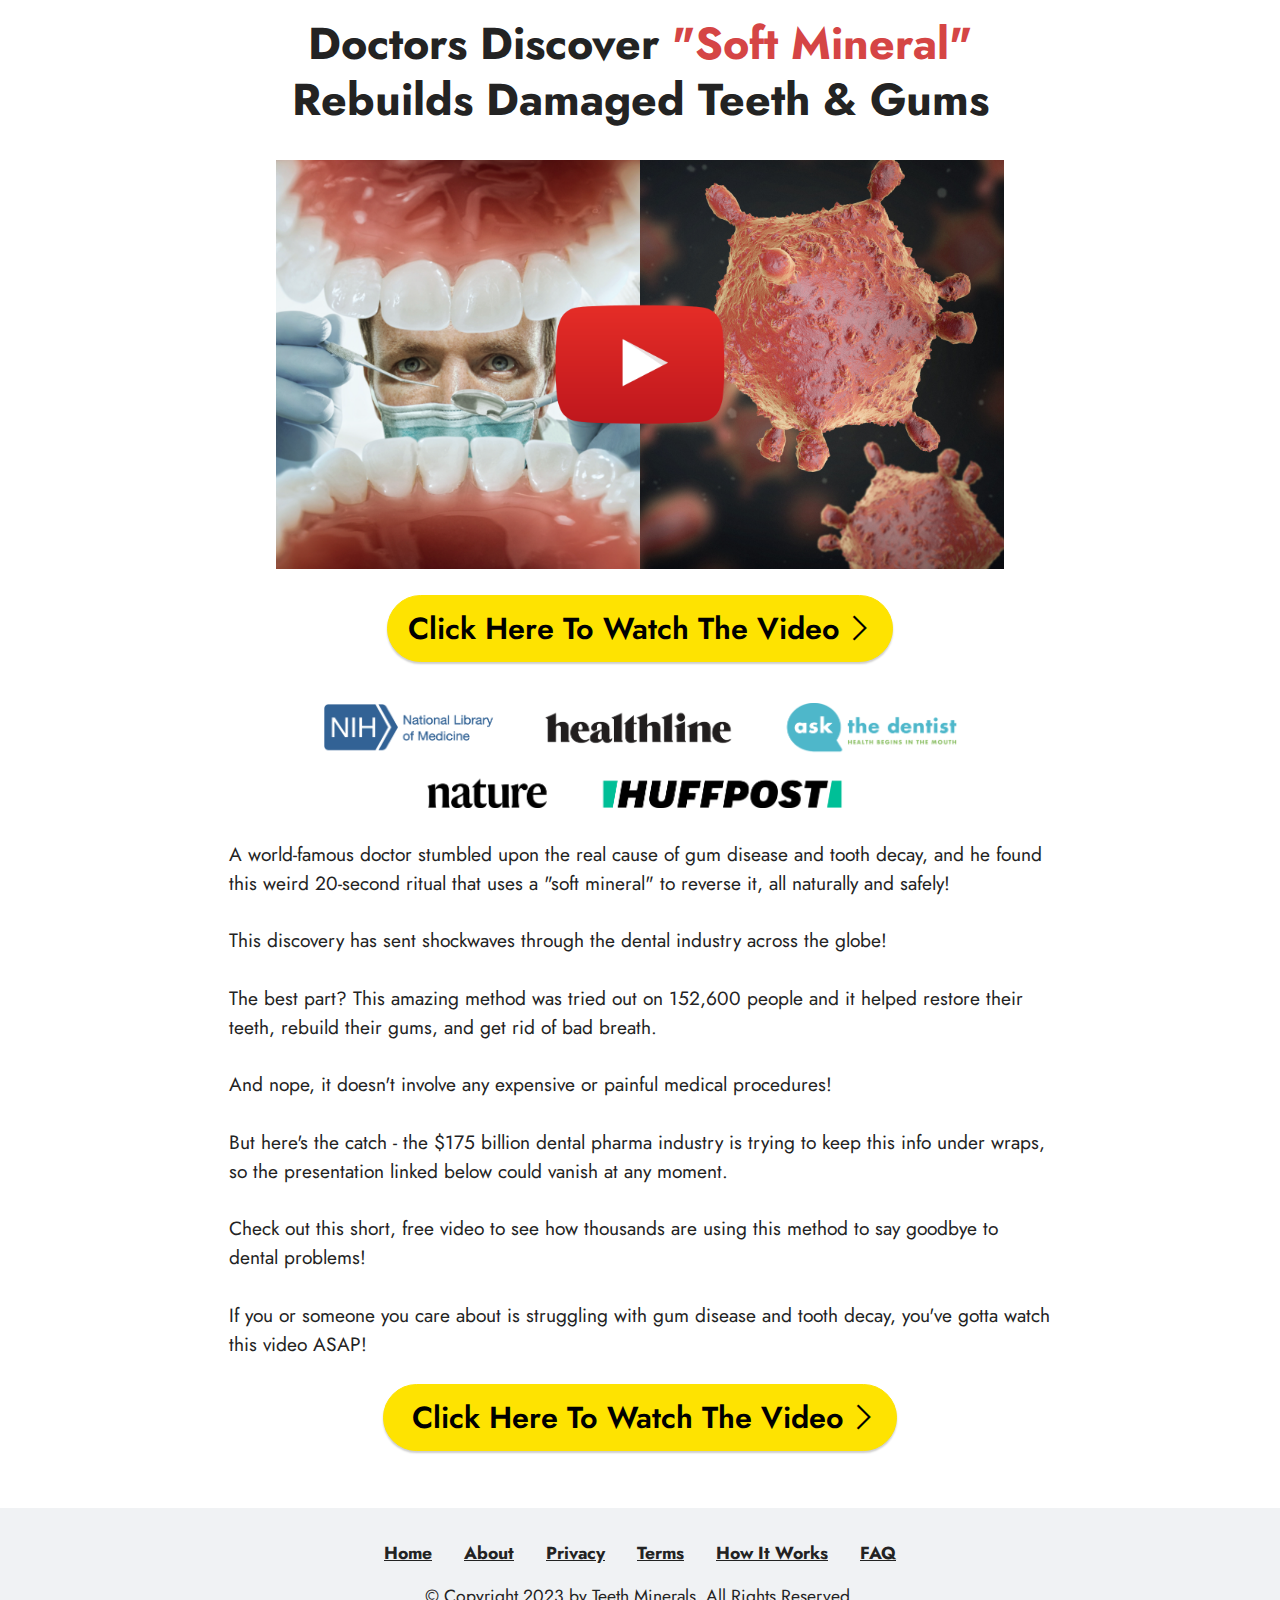
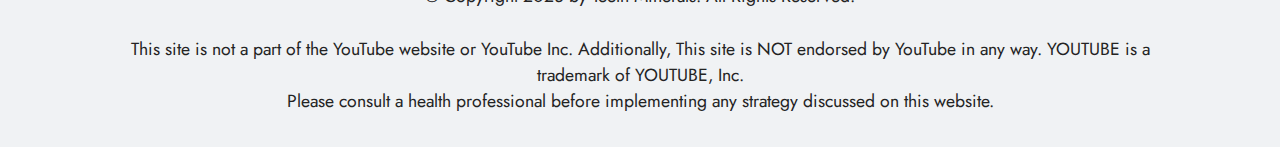
==== index.html @ e2b1a79a "Update index.html" ====
<!DOCTYPE html>
<html  >
<head>
  
  <meta charset="UTF-8">
  <meta http-equiv="X-UA-Compatible" content="IE=edge">
  
  <meta name="twitter:card" content="summary_large_image"/>
  <meta name="twitter:image:src" content="">
  <meta property="og:image" content="">
  <meta name="twitter:title" content="ProDentim">
  <meta name="viewport" content="width=device-width, initial-scale=1, minimum-scale=1">
  <link rel="shortcut icon" href="assets/images/favicon-main-128x128.png" type="image/x-icon">
  <meta name="description" content="">
  
  <title>ProDentim</title>
  <link rel="stylesheet" href="assets/web/assets/mobirise-icons2/mobirise2.css">
  <link rel="stylesheet" href="assets/bootstrap/css/bootstrap.min.css">
  <link rel="stylesheet" href="assets/bootstrap/css/bootstrap-grid.min.css">
  <link rel="stylesheet" href="assets/bootstrap/css/bootstrap-reboot.min.css">
  <link rel="stylesheet" href="assets/socicon/css/styles.css">
  <link rel="stylesheet" href="assets/theme/css/style.css">
  <link rel="preload" href="https://fonts.googleapis.com/css?family=Jost:100,200,300,400,500,600,700,800,900,100i,200i,300i,400i,500i,600i,700i,800i,900i&display=swap" as="style" onload="this.onload=null;this.rel='stylesheet'">
  <noscript><link rel="stylesheet" href="https://fonts.googleapis.com/css?family=Jost:100,200,300,400,500,600,700,800,900,100i,200i,300i,400i,500i,600i,700i,800i,900i&display=swap"></noscript>
  <link rel="preload" as="style" href="assets/mobirise/css/mbr-additional.css"><link rel="stylesheet" href="assets/mobirise/css/mbr-additional.css" type="text/css">
  
  
  
 <script>
    window.clickmagick_cmc = {
        uid: '179279',
        hid: '3443798622',
	log_action:'.cta’,
        cmc_project: 'Teeth Minerals',
    }
</script>
<script src='//cdn.clkmc.com/cmc.js'></script>
  
</head>
<body>
  
  <section data-bs-version="5.1" class="content4 cid-txjBhrD3TW" id="content4-0">
    

    
    
    <div class="container">
        <div class="row justify-content-center">
            <div class="title col-md-12 col-lg-10">
                <h3 class="mbr-section-title mbr-fonts-style align-center mb-4 display-2"><strong>Doctors Discover&nbsp;<font color="#d54545">"Soft Mineral" </font>
</strong><div><strong>Rebuilds Damaged Teeth &amp; Gums</strong></div></h3>
                
                
            </div>
        </div>
    </div>
</section>

<section data-bs-version="5.1" class="image3 cid-txjBkIcRII" id="image3-1">
    

    
    

    <div class="container">
        <div class="row justify-content-center">
            <div class="col-12 col-lg-8">
                <div class="image-wrapper">
                    <a href="https://hop.clickbank.net/?affiliate=spathads&vendor=prodentim&cbpage=tsl&tid=[cmc_vid]&affop=1"><img src="assets/images/Untitled design (4) (1).png" alt="Prodentim"></a>
                    
                </div>
            </div>
        </div>
    </div>
</section>

<section data-bs-version="5.1" class="content4 cid-tz2nyXum8c" id="content4-d">
    

    
    
    <div class="container">
        <div class="row justify-content-center">
            <div class="title col-md-12 col-lg-10">
                
                
                <div class="mbr-section-btn align-center"><a class="btn btn-primary display-5" href="https://hop.clickbank.net/?affiliate=spathads&vendor=prodentim&cbpage=tsl&tid=[cmc_vid]&affop=1"><span class="mobi-mbri mobi-mbri-arrow-next mbr-iconfont mbr-iconfont-btn" style="font-size: 25px;"></span>Click Here To Watch The Video</a></div>
            </div>
        </div>
    </div>
</section>

<section data-bs-version="5.1" class="image3 cid-tCCFGq7K6C" id="image3-o">
    

    
    

    <div class="container">
        <div class="row justify-content-center">
            <div class="col-12 col-lg-7">
                <div class="image-wrapper">
                    <img src="assets/images/refs-logos.png" alt="Badge">
                    
                </div>
            </div>
        </div>
    </div>
</section>

<section data-bs-version="5.1" class="content5 cid-txjBnInSiK" id="content5-2">
    
    <div class="container">
        <div class="row justify-content-center">
            <div class="col-md-12 col-lg-9">
                
                
                <p class="mbr-text mbr-fonts-style display-7">A world-famous doctor stumbled upon the real cause of gum disease and tooth decay, and he found this weird 20-second ritual that uses a "soft mineral" to reverse it, all naturally and safely!
<br>
<br>This discovery has sent shockwaves through the dental industry across the globe!
<br>
<br>The best part? This amazing method was tried out on 152,600 people and it helped restore their teeth, rebuild their gums, and get rid of bad breath.
<br>
<br>And nope, it doesn't involve any expensive or painful medical procedures!
<br>
<br>But here's the catch - the $175 billion dental pharma industry is trying to keep this info under wraps, so the presentation linked below could vanish at any moment.
<br>
<br>Check out this short, free video to see how thousands are using this method to say goodbye to dental problems!
<br>
<br>If you or someone you care about is struggling with gum disease and tooth decay, you've gotta watch this video ASAP!&nbsp;<br></p>
            </div>
        </div>
    </div>
</section>

<section data-bs-version="5.1" class="content4 cid-tz2oplo8YE" id="content4-e">
    

    
    
    <div class="container">
        <div class="row justify-content-center">
            <div class="title col-md-12 col-lg-10">
                
                
                <div class="mbr-section-btn align-center"><a class="btn btn-primary display-5" href="https://hop.clickbank.net/?affiliate=spathads&vendor=prodentim&cbpage=tsl&tid=[cmc_vid]&affop=1"><span class="mobi-mbri mobi-mbri-arrow-next mbr-iconfont mbr-iconfont-btn" style="font-size: 25px;"></span>&nbsp;Click Here To Watch The Video</a></div>
            </div>
        </div>
    </div>
</section>

<section data-bs-version="5.1" class="footer3 cid-txkeOt9WMD" once="footers" id="footer3-c">

    

    

    <div class="container">
        <div class="media-container-row align-center mbr-white">
            <div class="row row-links">
                <ul class="foot-menu">
                    
                    
                    
                    
                    
                <li class="foot-menu-item mbr-fonts-style display-4"><a href="index.html" class="text-black text-primary"><u><strong>Home</strong></u></a></li><li class="foot-menu-item mbr-fonts-style display-4"><a href="page4.html" class="text-black text-primary"><strong><u>About</u></strong></a></li><li class="foot-menu-item mbr-fonts-style display-4"><a href="privacy.html" class="text-black text-primary"><strong><u>Privacy</u></strong></a></li><li class="foot-menu-item mbr-fonts-style display-4"><a href="terms.html" class="text-black text-primary"><strong><u>Terms</u></strong></a></li><li class="foot-menu-item mbr-fonts-style display-4"><a href="page5.html" class="text-black text-primary"><strong><u>How It Works</u></strong></a></li><li class="foot-menu-item mbr-fonts-style display-4"><a href="page6.html" class="text-black text-primary"><strong><u>FAQ</u></strong></a></li></ul>
            </div>
            
            <div class="row row-copirayt">
                <p class="mbr-text mb-0 mbr-fonts-style mbr-white align-center display-4">
                    © Copyright 2023 by Teeth Minerals. All Rights Reserved.<br><br>This site is not a part of the YouTube website or YouTube Inc. Additionally, This site is NOT endorsed by YouTube in any way. YOUTUBE is a trademark of YOUTUBE, Inc.<br>Please consult a health professional before implementing any strategy discussed on this website.<br>
                </p>
            </div>
        </div>
    </div>
</section>


<script src="assets/bootstrap/js/bootstrap.bundle.min.js"></script>
  <script src="assets/smoothscroll/smooth-scroll.js"></script>
  <script src="assets/ytplayer/index.js"></script>
  <script src="assets/theme/js/script.js"></script>
  
  
  
</body>
</html>
---- assets/web/assets/mobirise-icons2/mobirise2.css ----
@font-face {
  font-family: 'Moririse2';
  font-display: swap;
  src:  url('mobirise2.eot?f2bix4');
  src:  url('mobirise2.eot?f2bix4#iefix') format('embedded-opentype'),
    url('mobirise2.ttf?f2bix4') format('truetype'),
    url('mobirise2.woff?f2bix4') format('woff'),
    url('mobirise2.svg?f2bix4#mobirise2') format('svg');
  font-weight: normal;
  font-style: normal;
}

[class^="mobi-"], [class*=" mobi-"] {
  /* use !important to prevent issues with browser extensions that change fonts */
  font-family: 'Moririse2' !important;
  speak: none;
  font-style: normal;
  font-weight: normal;
  font-variant: normal;
  text-transform: none;
  line-height: 1;

  /* Better Font Rendering =========== */
  -webkit-font-smoothing: antialiased;
  -moz-osx-font-smoothing: grayscale;
}

.mobi-mbri-add-submenu:before {
  content: "\e900";
}
.mobi-mbri-alert:before {
  content: "\e901";
}
.mobi-mbri-align-center:before {
  content: "\e902";
}
.mobi-mbri-align-justify:before {
  content: "\e903";
}
.mobi-mbri-align-left:before {
  content: "\e904";
}
.mobi-mbri-align-right:before {
  content: "\e905";
}
.mobi-mbri-android:before {
  content: "\e906";
}
.mobi-mbri-apple:before {
  content: "\e907";
}
.mobi-mbri-arrow-down:before {
  content: "\e908";
}
.mobi-mbri-arrow-next:before {
  content: "\e909";
}
.mobi-mbri-arrow-prev:before {
  content: "\e90a";
}
.mobi-mbri-arrow-up:before {
  content: "\e90b";
}
.mobi-mbri-bold:before {
  content: "\e90c";
}
.mobi-mbri-bookmark:before {
  content: "\e90d";
}
.mobi-mbri-bootstrap:before {
  content: "\e90e";
}
.mobi-mbri-briefcase:before {
  content: "\e90f";
}
.mobi-mbri-browse:before {
  content: "\e910";
}
.mobi-mbri-bulleted-list:before {
  content: "\e911";
}
.mobi-mbri-calendar:before {
  content: "\e912";
}
.mobi-mbri-camera:before {
  content: "\e913";
}
.mobi-mbri-cart-add:before {
  content: "\e914";
}
.mobi-mbri-cart-full:before {
  content: "\e915";
}
.mobi-mbri-cash:before {
  content: "\e916";
}
.mobi-mbri-change-style:before {
  content: "\e917";
}
.mobi-mbri-chat:before {
  content: "\e918";
}
.mobi-mbri-clock:before {
  content: "\e919";
}
.mobi-mbri-close:before {
  content: "\e91a";
}
.mobi-mbri-cloud:before {
  content: "\e91b";
}
.mobi-mbri-code:before {
  content: "\e91c";
}
.mobi-mbri-contact-form:before {
  content: "\e91d";
}
.mobi-mbri-credit-card:before {
  content: "\e91e";
}
.mobi-mbri-cursor-click:before {
  content: "\e91f";
}
.mobi-mbri-cust-feedback:before {
  content: "\e920";
}
.mobi-mbri-database:before {
  content: "\e921";
}
.mobi-mbri-delivery:before {
  content: "\e922";
}
.mobi-mbri-desktop:before {
  content: "\e923";
}
.mobi-mbri-devices:before {
  content: "\e924";
}
.mobi-mbri-down:before {
  content: "\e925";
}
.mobi-mbri-download-2:before {
  content: "\e926";
}
.mobi-mbri-download:before {
  content: "\e927";
}
.mobi-mbri-drag-n-drop-2:before {
  content: "\e928";
}
.mobi-mbri-drag-n-drop:before {
  content: "\e929";
}
.mobi-mbri-edit-2:before {
  content: "\e92a";
}
.mobi-mbri-edit:before {
  content: "\e92b";
}
.mobi-mbri-error:before {
  content: "\e92c";
}
.mobi-mbri-extension:before {
  content: "\e92d";
}
.mobi-mbri-features:before {
  content: "\e92e";
}
.mobi-mbri-file:before {
  content: "\e92f";
}
.mobi-mbri-flag:before {
  content: "\e930";
}
.mobi-mbri-folder:before {
  content: "\e931";
}
.mobi-mbri-gift:before {
  content: "\e932";
}
.mobi-mbri-github:before {
  content: "\e933";
}
.mobi-mbri-globe-2:before {
  content: "\e934";
}
.mobi-mbri-globe:before {
  content: "\e935";
}
.mobi-mbri-growing-chart:before {
  content: "\e936";
}
.mobi-mbri-hearth:before {
  content: "\e937";
}
.mobi-mbri-help:before {
  content: "\e938";
}
.mobi-mbri-home:before {
  content: "\e939";
}
.mobi-mbri-hot-cup:before {
  content: "\e93a";
}
.mobi-mbri-idea:before {
  content: "\e93b";
}
.mobi-mbri-image-gallery:before {
  content: "\e93c";
}
.mobi-mbri-image-slider:before {
  content: "\e93d";
}
.mobi-mbri-info:before {
  content: "\e93e";
}
.mobi-mbri-italic:before {
  content: "\e93f";
}
.mobi-mbri-key:before {
  content: "\e940";
}
.mobi-mbri-laptop:before {
  content: "\e941";
}
.mobi-mbri-layers:before {
  content: "\e942";
}
.mobi-mbri-left-right:before {
  content: "\e943";
}
.mobi-mbri-left:before {
  content: "\e944";
}
.mobi-mbri-letter:before {
  content: "\e945";
}
.mobi-mbri-like:before {
  content: "\e946";
}
.mobi-mbri-link:before {
  content: "\e947";
}
.mobi-mbri-lock:before {
  content: "\e948";
}
.mobi-mbri-login:before {
  content: "\e949";
}
.mobi-mbri-logout:before {
  content: "\e94a";
}
.mobi-mbri-magic-stick:before {
  content: "\e94b";
}
.mobi-mbri-map-pin:before {
  content: "\e94c";
}
.mobi-mbri-menu:before {
  content: "\e94d";
}
.mobi-mbri-mobile-2:before {
  content: "\e94e";
}
.mobi-mbri-mobile-horizontal:before {
  content: "\e94f";
}
.mobi-mbri-mobile:before {
  content: "\e950";
}
.mobi-mbri-mobirise:before {
  content: "\e951";
}
.mobi-mbri-more-horizontal:before {
  content: "\e952";
}
.mobi-mbri-more-vertical:before {
  content: "\e953";
}
.mobi-mbri-music:before {
  content: "\e954";
}
.mobi-mbri-new-file:before {
  content: "\e955";
}
.mobi-mbri-numbered-list:before {
  content: "\e956";
}
.mobi-mbri-opened-folder:before {
  content: "\e957";
}
.mobi-mbri-pages:before {
  content: "\e958";
}
.mobi-mbri-paper-plane:before {
  content: "\e959";
}
.mobi-mbri-paperclip:before {
  content: "\e95a";
}
.mobi-mbri-phone:before {
  content: "\e95b";
}
.mobi-mbri-photo:before {
  content: "\e95c";
}
.mobi-mbri-photos:before {
  content: "\e95d";
}
.mobi-mbri-pin:before {
  content: "\e95e";
}
.mobi-mbri-play:before {
  content: "\e95f";
}
.mobi-mbri-plus:before {
  content: "\e960";
}
.mobi-mbri-preview:before {
  content: "\e961";
}
.mobi-mbri-print:before {
  content: "\e962";
}
.mobi-mbri-protect:before {
  content: "\e963";
}
.mobi-mbri-question:before {
  content: "\e964";
}
.mobi-mbri-quote-left:before {
  content: "\e965";
}
.mobi-mbri-quote-right:before {
  content: "\e966";
}
.mobi-mbri-redo:before {
  content: "\e967";
}
.mobi-mbri-refresh:before {
  content: "\e968";
}
.mobi-mbri-responsive-2:before {
  content: "\e969";
}
.mobi-mbri-responsive:before {
  content: "\e96a";
}
.mobi-mbri-right:before {
  content: "\e96b";
}
.mobi-mbri-rocket:before {
  content: "\e96c";
}
.mobi-mbri-sad-face:before {
  content: "\e96d";
}
.mobi-mbri-sale:before {
  content: "\e96e";
}
.mobi-mbri-save:before {
  content: "\e96f";
}
.mobi-mbri-search:before {
  content: "\e970";
}
.mobi-mbri-setting-2:before {
  content: "\e971";
}
.mobi-mbri-setting-3:before {
  content: "\e972";
}
.mobi-mbri-setting:before {
  content: "\e973";
}
.mobi-mbri-share:before {
  content: "\e974";
}
.mobi-mbri-shopping-bag:before {
  content: "\e975";
}
.mobi-mbri-shopping-basket:before {
  content: "\e976";
}
.mobi-mbri-shopping-cart:before {
  content: "\e977";
}
.mobi-mbri-sites:before {
  content: "\e978";
}
.mobi-mbri-smile-face:before {
  content: "\e979";
}
.mobi-mbri-speed:before {
  content: "\e97a";
}
.mobi-mbri-star:before {
  content: "\e97b";
}
.mobi-mbri-success:before {
  content: "\e97c";
}
.mobi-mbri-sun:before {
  content: "\e97d";
}
.mobi-mbri-sun2:before {
  content: "\e97e";
}
.mobi-mbri-tablet-vertical:before {
  content: "\e97f";
}
.mobi-mbri-tablet:before {
  content: "\e980";
}
.mobi-mbri-target:before {
  content: "\e981";
}
.mobi-mbri-timer:before {
  content: "\e982";
}
.mobi-mbri-to-ftp:before {
  content: "\e983";
}
.mobi-mbri-to-local-drive:before {
  content: "\e984";
}
.mobi-mbri-touch-swipe:before {
  content: "\e985";
}
.mobi-mbri-touch:before {
  content: "\e986";
}
.mobi-mbri-trash:before {
  content: "\e987";
}
.mobi-mbri-underline:before {
  content: "\e988";
}
.mobi-mbri-undo:before {
  content: "\e989";
}
.mobi-mbri-unlink:before {
  content: "\e98a";
}
.mobi-mbri-unlock:before {
  content: "\e98b";
}
.mobi-mbri-up-down:before {
  content: "\e98c";
}
.mobi-mbri-up:before {
  content: "\e98d";
}
.mobi-mbri-update:before {
  content: "\e98e";
}
.mobi-mbri-upload-2:before {
  content: "\e98f";
}
.mobi-mbri-upload:before {
  content: "\e990";
}
.mobi-mbri-user-2:before {
  content: "\e991";
}
.mobi-mbri-user:before {
  content: "\e992";
}
.mobi-mbri-users:before {
  content: "\e993";
}
.mobi-mbri-video-play:before {
  content: "\e994";
}
.mobi-mbri-video:before {
  content: "\e995";
}
.mobi-mbri-watch:before {
  content: "\e996";
}
.mobi-mbri-website-theme-2:before {
  content: "\e997";
}
.mobi-mbri-website-theme:before {
  content: "\e998";
}
.mobi-mbri-wifi:before {
  content: "\e999";
}
.mobi-mbri-windows:before {
  content: "\e99a";
}
.mobi-mbri-zoom-in:before {
  content: "\e99b";
}
.mobi-mbri-zoom-out:before {
  content: "\e99c";
}
---- assets/socicon/css/styles.css ----
@charset "UTF-8";

@font-face {
  font-family: 'Socicon';
  src:  url('../fonts/socicon.eot');
  src:  url('../fonts/socicon.eot?#iefix') format('embedded-opentype'),
    url('../fonts/socicon.woff2') format('woff2'),
    url('../fonts/socicon.ttf') format('truetype'),
    url('../fonts/socicon.woff') format('woff'),
    url('../fonts/socicon.svg#socicon') format('svg');
  font-weight: normal;
  font-style: normal;
  font-display: swap;
}

[data-icon]:before {
  font-family: "socicon" !important;
  content: attr(data-icon);
  font-style: normal !important;
  font-weight: normal !important;
  font-variant: normal !important;
  text-transform: none !important;
  speak: none;
  line-height: 1;
  -webkit-font-smoothing: antialiased;
  -moz-osx-font-smoothing: grayscale;
}

[class^="socicon-"], [class*=" socicon-"] {
  /* use !important to prevent issues with browser extensions that change fonts */
  font-family: 'Socicon' !important;
  speak: none;
  font-style: normal;
  font-weight: normal;
  font-variant: normal;
  text-transform: none;
  line-height: 1;

  /* Better Font Rendering =========== */
  -webkit-font-smoothing: antialiased;
  -moz-osx-font-smoothing: grayscale;
}

.socicon-eitaa:before {
  content: "\e97c";
}
.socicon-soroush:before {
  content: "\e97d";
}
.socicon-bale:before {
  content: "\e97e";
}
.socicon-zazzle:before {
  content: "\e97b";
}
.socicon-society6:before {
  content: "\e97a";
}
.socicon-redbubble:before {
  content: "\e979";
}
.socicon-avvo:before {
  content: "\e978";
}
.socicon-stitcher:before {
  content: "\e977";
}
.socicon-googlehangouts:before {
  content: "\e974";
}
.socicon-dlive:before {
  content: "\e975";
}
.socicon-vsco:before {
  content: "\e976";
}
.socicon-flipboard:before {
  content: "\e973";
}
.socicon-ubuntu:before {
  content: "\e958";
}
.socicon-artstation:before {
  content: "\e959";
}
.socicon-invision:before {
  content: "\e95a";
}
.socicon-torial:before {
  content: "\e95b";
}
.socicon-collectorz:before {
  content: "\e95c";
}
.socicon-seenthis:before {
  content: "\e95d";
}
.socicon-googleplaymusic:before {
  content: "\e95e";
}
.socicon-debian:before {
  content: "\e95f";
}
.socicon-filmfreeway:before {
  content: "\e960";
}
.socicon-gnome:before {
  content: "\e961";
}
.socicon-itchio:before {
  content: "\e962";
}
.socicon-jamendo:before {
  content: "\e963";
}
.socicon-mix:before {
  content: "\e964";
}
.socicon-sharepoint:before {
  content: "\e965";
}
.socicon-tinder:before {
  content: "\e966";
}
.socicon-windguru:before {
  content: "\e967";
}
.socicon-cdbaby:before {
  content: "\e968";
}
.socicon-elementaryos:before {
  content: "\e969";
}
.socicon-stage32:before {
  content: "\e96a";
}
.socicon-tiktok:before {
  content: "\e96b";
}
.socicon-gitter:before {
  content: "\e96c";
}
.socicon-letterboxd:before {
  content: "\e96d";
}
.socicon-threema:before {
  content: "\e96e";
}
.socicon-splice:before {
  content: "\e96f";
}
.socicon-metapop:before {
  content: "\e970";
}
.socicon-naver:before {
  content: "\e971";
}
.socicon-remote:before {
  content: "\e972";
}
.socicon-internet:before {
  content: "\e957";
}
.socicon-moddb:before {
  content: "\e94b";
}
.socicon-indiedb:before {
  content: "\e94c";
}
.socicon-traxsource:before {
  content: "\e94d";
}
.socicon-gamefor:before {
  content: "\e94e";
}
.socicon-pixiv:before {
  content: "\e94f";
}
.socicon-myanimelist:before {
  content: "\e950";
}
.socicon-blackberry:before {
  content: "\e951";
}
.socicon-wickr:before {
  content: "\e952";
}
.socicon-spip:before {
  content: "\e953";
}
.socicon-napster:before {
  content: "\e954";
}
.socicon-beatport:before {
  content: "\e955";
}
.socicon-hackerone:before {
  content: "\e956";
}
.socicon-hackernews:before {
  content: "\e946";
}
.socicon-smashwords:before {
  content: "\e947";
}
.socicon-kobo:before {
  content: "\e948";
}
.socicon-bookbub:before {
  content: "\e949";
}
.socicon-mailru:before {
  content: "\e94a";
}
.socicon-gitlab:before {
  content: "\e945";
}
.socicon-instructables:before {
  content: "\e944";
}
.socicon-portfolio:before {
  content: "\e943";
}
.socicon-codered:before {
  content: "\e940";
}
.socicon-origin:before {
  content: "\e941";
}
.socicon-nextdoor:before {
  content: "\e942";
}
.socicon-udemy:before {
  content: "\e93f";
}
.socicon-livemaster:before {
  content: "\e93e";
}
.socicon-crunchbase:before {
  content: "\e93b";
}
.socicon-homefy:before {
  content: "\e93c";
}
.socicon-calendly:before {
  content: "\e93d";
}
.socicon-realtor:before {
  content: "\e90f";
}
.socicon-tidal:before {
  content: "\e910";
}
.socicon-qobuz:before {
  content: "\e911";
}
.socicon-natgeo:before {
  content: "\e912";
}
.socicon-mastodon:before {
  content: "\e913";
}
.socicon-unsplash:before {
  content: "\e914";
}
.socicon-homeadvisor:before {
  content: "\e915";
}
.socicon-angieslist:before {
  content: "\e916";
}
.socicon-codepen:before {
  content: "\e917";
}
.socicon-slack:before {
  content: "\e918";
}
.socicon-openaigym:before {
  content: "\e919";
}
.socicon-logmein:before {
  content: "\e91a";
}
.socicon-fiverr:before {
  content: "\e91b";
}
.socicon-gotomeeting:before {
  content: "\e91c";
}
.socicon-aliexpress:before {
  content: "\e91d";
}
.socicon-guru:before {
  content: "\e91e";
}
.socicon-appstore:before {
  content: "\e91f";
}
.socicon-homes:before {
  content: "\e920";
}
.socicon-zoom:before {
  content: "\e921";
}
.socicon-alibaba:before {
  content: "\e922";
}
.socicon-craigslist:before {
  content: "\e923";
}
.socicon-wix:before {
  content: "\e924";
}
.socicon-redfin:before {
  content: "\e925";
}
.socicon-googlecalendar:before {
  content: "\e926";
}
.socicon-shopify:before {
  content: "\e927";
}
.socicon-freelancer:before {
  content: "\e928";
}
.socicon-seedrs:before {
  content: "\e929";
}
.socicon-bing:before {
  content: "\e92a";
}
.socicon-doodle:before {
  content: "\e92b";
}
.socicon-bonanza:before {
  content: "\e92c";
}
.socicon-squarespace:before {
  content: "\e92d";
}
.socicon-toptal:before {
  content: "\e92e";
}
.socicon-gust:before {
  content: "\e92f";
}
.socicon-ask:before {
  content: "\e930";
}
.socicon-trulia:before {
  content: "\e931";
}
.socicon-loomly:before {
  content: "\e932";
}
.socicon-ghost:before {
  content: "\e933";
}
.socicon-upwork:before {
  content: "\e934";
}
.socicon-fundable:before {
  content: "\e935";
}
.socicon-booking:before {
  content: "\e936";
}
.socicon-googlemaps:before {
  content: "\e937";
}
.socicon-zillow:before {
  content: "\e938";
}
.socicon-niconico:before {
  content: "\e939";
}
.socicon-toneden:before {
  content: "\e93a";
}
.socicon-augment:before {
  content: "\e908";
}
.socicon-bitbucket:before {
  content: "\e909";
}
.socicon-fyuse:before {
  content: "\e90a";
}
.socicon-yt-gaming:before {
  content: "\e90b";
}
.socicon-sketchfab:before {
  content: "\e90c";
}
.socicon-mobcrush:before {
  content: "\e90d";
}
.socicon-microsoft:before {
  content: "\e90e";
}
.socicon-pandora:before {
  content: "\e907";
}
.socicon-messenger:before {
  content: "\e906";
}
.socicon-gamewisp:before {
  content: "\e905";
}
.socicon-bloglovin:before {
  content: "\e904";
}
.socicon-tunein:before {
  content: "\e903";
}
.socicon-gamejolt:before {
  content: "\e901";
}
.socicon-trello:before {
  content: "\e902";
}
.socicon-spreadshirt:before {
  content: "\e900";
}
.socicon-500px:before {
  content: "\e000";
}
.socicon-8tracks:before {
  content: "\e001";
}
.socicon-airbnb:before {
  content: "\e002";
}
.socicon-alliance:before {
  content: "\e003";
}
.socicon-amazon:before {
  content: "\e004";
}
.socicon-amplement:before {
  content: "\e005";
}
.socicon-android:before {
  content: "\e006";
}
.socicon-angellist:before {
  content: "\e007";
}
.socicon-apple:before {
  content: "\e008";
}
.socicon-appnet:before {
  content: "\e009";
}
.socicon-baidu:before {
  content: "\e00a";
}
.socicon-bandcamp:before {
  content: "\e00b";
}
.socicon-battlenet:before {
  content: "\e00c";
}
.socicon-mixer:before {
  content: "\e00d";
}
.socicon-bebee:before {
  content: "\e00e";
}
.socicon-bebo:before {
  content: "\e00f";
}
.socicon-behance:before {
  content: "\e010";
}
.socicon-blizzard:before {
  content: "\e011";
}
.socicon-blogger:before {
  content: "\e012";
}
.socicon-buffer:before {
  content: "\e013";
}
.socicon-chrome:before {
  content: "\e014";
}
.socicon-coderwall:before {
  content: "\e015";
}
.socicon-curse:before {
  content: "\e016";
}
.socicon-dailymotion:before {
  content: "\e017";
}
.socicon-deezer:before {
  content: "\e018";
}
.socicon-delicious:before {
  content: "\e019";
}
.socicon-deviantart:before {
  content: "\e01a";
}
.socicon-diablo:before {
  content: "\e01b";
}
.socicon-digg:before {
  content: "\e01c";
}
.socicon-discord:before {
  content: "\e01d";
}
.socicon-disqus:before {
  content: "\e01e";
}
.socicon-douban:before {
  content: "\e01f";
}
.socicon-draugiem:before {
  content: "\e020";
}
.socicon-dribbble:before {
  content: "\e021";
}
.socicon-drupal:before {
  content: "\e022";
}
.socicon-ebay:before {
  content: "\e023";
}
.socicon-ello:before {
  content: "\e024";
}
.socicon-endomodo:before {
  content: "\e025";
}
.socicon-envato:before {
  content: "\e026";
}
.socicon-etsy:before {
  content: "\e027";
}
.socicon-facebook:before {
  content: "\e028";
}
.socicon-feedburner:before {
  content: "\e029";
}
.socicon-filmweb:before {
  content: "\e02a";
}
.socicon-firefox:before {
  content: "\e02b";
}
.socicon-flattr:before {
  content: "\e02c";
}
.socicon-flickr:before {
  content: "\e02d";
}
.socicon-formulr:before {
  content: "\e02e";
}
.socicon-forrst:before {
  content: "\e02f";
}
.socicon-foursquare:before {
  content: "\e030";
}
.socicon-friendfeed:before {
  content: "\e031";
}
.socicon-github:before {
  content: "\e032";
}
.socicon-goodreads:before {
  content: "\e033";
}
.socicon-google:before {
  content: "\e034";
}
.socicon-googlescholar:before {
  content: "\e035";
}
.socicon-googlegroups:before {
  content: "\e036";
}
.socicon-googlephotos:before {
  content: "\e037";
}
.socicon-googleplus:before {
  content: "\e038";
}
.socicon-grooveshark:before {
  content: "\e039";
}
.socicon-hackerrank:before {
  content: "\e03a";
}
.socicon-hearthstone:before {
  content: "\e03b";
}
.socicon-hellocoton:before {
  content: "\e03c";
}
.socicon-heroes:before {
  content: "\e03d";
}
.socicon-smashcast:before {
  content: "\e03e";
}
.socicon-horde:before {
  content: "\e03f";
}
.socicon-houzz:before {
  content: "\e040";
}
.socicon-icq:before {
  content: "\e041";
}
.socicon-identica:before {
  content: "\e042";
}
.socicon-imdb:before {
  content: "\e043";
}
.socicon-instagram:before {
  content: "\e044";
}
.socicon-issuu:before {
  content: "\e045";
}
.socicon-istock:before {
  content: "\e046";
}
.socicon-itunes:before {
  content: "\e047";
}
.socicon-keybase:before {
  content: "\e048";
}
.socicon-lanyrd:before {
  content: "\e049";
}
.socicon-lastfm:before {
  content: "\e04a";
}
.socicon-line:before {
  content: "\e04b";
}
.socicon-linkedin:before {
  content: "\e04c";
}
.socicon-livejournal:before {
  content: "\e04d";
}
.socicon-lyft:before {
  content: "\e04e";
}
.socicon-macos:before {
  content: "\e04f";
}
.socicon-mail:before {
  content: "\e050";
}
.socicon-medium:before {
  content: "\e051";
}
.socicon-meetup:before {
  content: "\e052";
}
.socicon-mixcloud:before {
  content: "\e053";
}
.socicon-modelmayhem:before {
  content: "\e054";
}
.socicon-mumble:before {
  content: "\e055";
}
.socicon-myspace:before {
  content: "\e056";
}
.socicon-newsvine:before {
  content: "\e057";
}
.socicon-nintendo:before {
  content: "\e058";
}
.socicon-npm:before {
  content: "\e059";
}
.socicon-odnoklassniki:before {
  content: "\e05a";
}
.socicon-openid:before {
  content: "\e05b";
}
.socicon-opera:before {
  content: "\e05c";
}
.socicon-outlook:before {
  content: "\e05d";
}
.socicon-overwatch:before {
  content: "\e05e";
}
.socicon-patreon:before {
  content: "\e05f";
}
.socicon-paypal:before {
  content: "\e060";
}
.socicon-periscope:before {
  content: "\e061";
}
.socicon-persona:before {
  content: "\e062";
}
.socicon-pinterest:before {
  content: "\e063";
}
.socicon-play:before {
  content: "\e064";
}
.socicon-player:before {
  content: "\e065";
}
.socicon-playstation:before {
  content: "\e066";
}
.socicon-pocket:before {
  content: "\e067";
}
.socicon-qq:before {
  content: "\e068";
}
.socicon-quora:before {
  content: "\e069";
}
.socicon-raidcall:before {
  content: "\e06a";
}
.socicon-ravelry:before {
  content: "\e06b";
}
.socicon-reddit:before {
  content: "\e06c";
}
.socicon-renren:before {
  content: "\e06d";
}
.socicon-researchgate:before {
  content: "\e06e";
}
.socicon-residentadvisor:before {
  content: "\e06f";
}
.socicon-reverbnation:before {
  content: "\e070";
}
.socicon-rss:before {
  content: "\e071";
}
.socicon-sharethis:before {
  content: "\e072";
}
.socicon-skype:before {
  content: "\e073";
}
.socicon-slideshare:before {
  content: "\e074";
}
.socicon-smugmug:before {
  content: "\e075";
}
.socicon-snapchat:before {
  content: "\e076";
}
.socicon-songkick:before {
  content: "\e077";
}
.socicon-soundcloud:before {
  content: "\e078";
}
.socicon-spotify:before {
  content: "\e079";
}
.socicon-stackexchange:before {
  content: "\e07a";
}
.socicon-stackoverflow:before {
  content: "\e07b";
}
.socicon-starcraft:before {
  content: "\e07c";
}
.socicon-stayfriends:before {
  content: "\e07d";
}
.socicon-steam:before {
  content: "\e07e";
}
.socicon-storehouse:before {
  content: "\e07f";
}
.socicon-strava:before {
  content: "\e080";
}
.socicon-streamjar:before {
  content: "\e081";
}
.socicon-stumbleupon:before {
  content: "\e082";
}
.socicon-swarm:before {
  content: "\e083";
}
.socicon-teamspeak:before {
  content: "\e084";
}
.socicon-teamviewer:before {
  content: "\e085";
}
.socicon-technorati:before {
  content: "\e086";
}
.socicon-telegram:before {
  content: "\e087";
}
.socicon-tripadvisor:before {
  content: "\e088";
}
.socicon-tripit:before {
  content: "\e089";
}
.socicon-triplej:before {
  content: "\e08a";
}
.socicon-tumblr:before {
  content: "\e08b";
}
.socicon-twitch:before {
  content: "\e08c";
}
.socicon-twitter:before {
  content: "\e08d";
}
.socicon-uber:before {
  content: "\e08e";
}
.socicon-ventrilo:before {
  content: "\e08f";
}
.socicon-viadeo:before {
  content: "\e090";
}
.socicon-viber:before {
  content: "\e091";
}
.socicon-viewbug:before {
  content: "\e092";
}
.socicon-vimeo:before {
  content: "\e093";
}
.socicon-vine:before {
  content: "\e094";
}
.socicon-vkontakte:before {
  content: "\e095";
}
.socicon-warcraft:before {
  content: "\e096";
}
.socicon-wechat:before {
  content: "\e097";
}
.socicon-weibo:before {
  content: "\e098";
}
.socicon-whatsapp:before {
  content: "\e099";
}
.socicon-wikipedia:before {
  content: "\e09a";
}
.socicon-windows:before {
  content: "\e09b";
}
.socicon-wordpress:before {
  content: "\e09c";
}
.socicon-wykop:before {
  content: "\e09d";
}
.socicon-xbox:before {
  content: "\e09e";
}
.socicon-xing:before {
  content: "\e09f";
}
.socicon-yahoo:before {
  content: "\e0a0";
}
.socicon-yammer:before {
  content: "\e0a1";
}
.socicon-yandex:before {
  content: "\e0a2";
}
.socicon-yelp:before {
  content: "\e0a3";
}
.socicon-younow:before {
  content: "\e0a4";
}
.socicon-youtube:before {
  content: "\e0a5";
}
.socicon-zapier:before {
  content: "\e0a6";
}
.socicon-zerply:before {
  content: "\e0a7";
}
.socicon-zomato:before {
  content: "\e0a8";
}
.socicon-zynga:before {
  content: "\e0a9";
}
---- assets/theme/css/style.css ----
@charset "UTF-8";
section {
  background-color: #ffffff;
}

body {
  font-style: normal;
  line-height: 1.5;
  font-weight: 400;
  color: #232323;
  position: relative;
}

button {
  background-color: transparent;
  border-color: transparent;
}

section,
.container,
.container-fluid {
  position: relative;
  word-wrap: break-word;
}

a.mbr-iconfont:hover {
  text-decoration: none;
}

.article .lead p,
.article .lead ul,
.article .lead ol,
.article .lead pre,
.article .lead blockquote {
  margin-bottom: 0;
}

a {
  font-style: normal;
  font-weight: 400;
  cursor: pointer;
}
a, a:hover {
  text-decoration: none;
}

.mbr-section-title {
  font-style: normal;
  line-height: 1.3;
}

.mbr-section-subtitle {
  line-height: 1.3;
}

.mbr-text {
  font-style: normal;
  line-height: 1.7;
}

h1,
h2,
h3,
h4,
h5,
h6,
.display-1,
.display-2,
.display-4,
.display-5,
.display-7,
span,
p,
a {
  line-height: 1;
  word-break: break-word;
  word-wrap: break-word;
  font-weight: 400;
}

b,
strong {
  font-weight: bold;
}

input:-webkit-autofill, input:-webkit-autofill:hover, input:-webkit-autofill:focus, input:-webkit-autofill:active {
  transition-delay: 9999s;
  -webkit-transition-property: background-color, color;
  transition-property: background-color, color;
}

textarea[type=hidden] {
  display: none;
}

section {
  background-position: 50% 50%;
  background-repeat: no-repeat;
  background-size: cover;
}
section .mbr-background-video,
section .mbr-background-video-preview {
  position: absolute;
  bottom: 0;
  left: 0;
  right: 0;
  top: 0;
}

.hidden {
  visibility: hidden;
}

.mbr-z-index20 {
  z-index: 20;
}

/*! Base colors */
.mbr-white {
  color: #ffffff;
}

.mbr-black {
  color: #111111;
}

.mbr-bg-white {
  background-color: #ffffff;
}

.mbr-bg-black {
  background-color: #000000;
}

/*! Text-aligns */
.align-left {
  text-align: left;
}

.align-center {
  text-align: center;
}

.align-right {
  text-align: right;
}

/*! Font-weight  */
.mbr-light {
  font-weight: 300;
}

.mbr-regular {
  font-weight: 400;
}

.mbr-semibold {
  font-weight: 500;
}

.mbr-bold {
  font-weight: 700;
}

/*! Media  */
.media-content {
  flex-basis: 100%;
}

.media-container-row {
  display: flex;
  flex-direction: row;
  flex-wrap: wrap;
  justify-content: center;
  align-content: center;
  align-items: start;
}
.media-container-row .media-size-item {
  width: 400px;
}

.media-container-column {
  display: flex;
  flex-direction: column;
  flex-wrap: wrap;
  justify-content: center;
  align-content: center;
  align-items: stretch;
}
.media-container-column > * {
  width: 100%;
}

@media (min-width: 992px) {
  .media-container-row {
    flex-wrap: nowrap;
  }
}
figure {
  margin-bottom: 0;
  overflow: hidden;
}

figure[mbr-media-size] {
  transition: width 0.1s;
}

img,
iframe {
  display: block;
  width: 100%;
}

.card {
  background-color: transparent;
  border: none;
}

.card-box {
  width: 100%;
}

.card-img {
  text-align: center;
  flex-shrink: 0;
  -webkit-flex-shrink: 0;
}

.media {
  max-width: 100%;
  margin: 0 auto;
}

.mbr-figure {
  align-self: center;
}

.media-container > div {
  max-width: 100%;
}

.mbr-figure img,
.card-img img {
  width: 100%;
}

@media (max-width: 991px) {
  .media-size-item {
    width: auto !important;
  }

  .media {
    width: auto;
  }

  .mbr-figure {
    width: 100% !important;
  }
}
/*! Buttons */
.mbr-section-btn {
  margin-left: -0.6rem;
  margin-right: -0.6rem;
  font-size: 0;
}

.btn {
  font-weight: 600;
  border-width: 1px;
  font-style: normal;
  margin: 0.6rem 0.6rem;
  white-space: normal;
  transition: all 0.2s ease-in-out;
  display: inline-flex;
  align-items: center;
  justify-content: center;
  word-break: break-word;
}

.btn-sm {
  font-weight: 600;
  letter-spacing: 0px;
  transition: all 0.3s ease-in-out;
}

.btn-md {
  font-weight: 600;
  letter-spacing: 0px;
  transition: all 0.3s ease-in-out;
}

.btn-lg {
  font-weight: 600;
  letter-spacing: 0px;
  transition: all 0.3s ease-in-out;
}

.btn-form {
  margin: 0;
}
.btn-form:hover {
  cursor: pointer;
}

nav .mbr-section-btn {
  margin-left: 0rem;
  margin-right: 0rem;
}

/*! Btn icon margin */
.btn .mbr-iconfont,
.btn.btn-sm .mbr-iconfont {
  order: 1;
  cursor: pointer;
  margin-left: 0.5rem;
  vertical-align: sub;
}

.btn.btn-md .mbr-iconfont,
.btn.btn-md .mbr-iconfont {
  margin-left: 0.8rem;
}

.mbr-regular {
  font-weight: 400;
}

.mbr-semibold {
  font-weight: 500;
}

.mbr-bold {
  font-weight: 700;
}

[type=submit] {
  -webkit-appearance: none;
}

/*! Full-screen */
.mbr-fullscreen .mbr-overlay {
  min-height: 100vh;
}

.mbr-fullscreen {
  display: flex;
  display: -moz-flex;
  display: -ms-flex;
  display: -o-flex;
  align-items: center;
  min-height: 100vh;
  padding-top: 3rem;
  padding-bottom: 3rem;
}

/*! Map */
.map {
  height: 25rem;
  position: relative;
}
.map iframe {
  width: 100%;
  height: 100%;
}

/*! Scroll to top arrow */
.mbr-arrow-up {
  bottom: 25px;
  right: 90px;
  position: fixed;
  text-align: right;
  z-index: 5000;
  color: #ffffff;
  font-size: 22px;
}

.mbr-arrow-up a {
  background: rgba(0, 0, 0, 0.2);
  border-radius: 50%;
  color: #fff;
  display: inline-block;
  height: 60px;
  width: 60px;
  border: 2px solid #fff;
  outline-style: none !important;
  position: relative;
  text-decoration: none;
  transition: all 0.3s ease-in-out;
  cursor: pointer;
  text-align: center;
}
.mbr-arrow-up a:hover {
  background-color: rgba(0, 0, 0, 0.4);
}
.mbr-arrow-up a i {
  line-height: 60px;
}

.mbr-arrow-up-icon {
  display: block;
  color: #fff;
}

.mbr-arrow-up-icon::before {
  content: "›";
  display: inline-block;
  font-family: serif;
  font-size: 22px;
  line-height: 1;
  font-style: normal;
  position: relative;
  top: 6px;
  left: -4px;
  transform: rotate(-90deg);
}

/*! Arrow Down */
.mbr-arrow {
  position: absolute;
  bottom: 45px;
  left: 50%;
  width: 60px;
  height: 60px;
  cursor: pointer;
  background-color: rgba(80, 80, 80, 0.5);
  border-radius: 50%;
  transform: translateX(-50%);
}
@media (max-width: 767px) {
  .mbr-arrow {
    display: none;
  }
}
.mbr-arrow > a {
  display: inline-block;
  text-decoration: none;
  outline-style: none;
  -webkit-animation: arrowdown 1.7s ease-in-out infinite;
          animation: arrowdown 1.7s ease-in-out infinite;
  color: #ffffff;
}
.mbr-arrow > a > i {
  position: absolute;
  top: -2px;
  left: 15px;
  font-size: 2rem;
}

#scrollToTop a i::before {
  content: "";
  position: absolute;
  display: block;
  border-bottom: 2.5px solid #fff;
  border-left: 2.5px solid #fff;
  width: 27.8%;
  height: 27.8%;
  left: 50%;
  top: 51%;
  transform: translateY(-30%) translateX(-50%) rotate(135deg);
}

@keyframes arrowdown {
  0% {
    transform: translateY(0px);
  }
  50% {
    transform: translateY(-5px);
  }
  100% {
    transform: translateY(0px);
  }
}
@-webkit-keyframes arrowdown {
  0% {
    transform: translateY(0px);
  }
  50% {
    transform: translateY(-5px);
  }
  100% {
    transform: translateY(0px);
  }
}
@media (max-width: 500px) {
  .mbr-arrow-up {
    left: 0;
    right: 0;
    text-align: center;
  }
}
/*Gradients animation*/
@keyframes gradient-animation {
  from {
    background-position: 0% 100%;
    -webkit-animation-timing-function: ease-in-out;
            animation-timing-function: ease-in-out;
  }
  to {
    background-position: 100% 0%;
    -webkit-animation-timing-function: ease-in-out;
            animation-timing-function: ease-in-out;
  }
}
@-webkit-keyframes gradient-animation {
  from {
    background-position: 0% 100%;
    -webkit-animation-timing-function: ease-in-out;
            animation-timing-function: ease-in-out;
  }
  to {
    background-position: 100% 0%;
    -webkit-animation-timing-function: ease-in-out;
            animation-timing-function: ease-in-out;
  }
}
.bg-gradient {
  background-size: 200% 200%;
  animation: gradient-animation 5s infinite alternate;
  -webkit-animation: gradient-animation 5s infinite alternate;
}

.menu .navbar-brand {
  display: -webkit-flex;
}
.menu .navbar-brand span {
  display: flex;
  display: -webkit-flex;
}
.menu .navbar-brand .navbar-caption-wrap {
  display: -webkit-flex;
}
.menu .navbar-brand .navbar-logo img {
  display: -webkit-flex;
  width: auto;
}
@media (min-width: 768px) and (max-width: 991px) {
  .menu .navbar-toggleable-sm .navbar-nav {
    display: -ms-flexbox;
  }
}
@media (max-width: 991px) {
  .menu .navbar-collapse {
    max-height: 93.5vh;
  }
  .menu .navbar-collapse.show {
    overflow: auto;
  }
}
@media (min-width: 992px) {
  .menu .navbar-nav.nav-dropdown {
    display: -webkit-flex;
  }
  .menu .navbar-toggleable-sm .navbar-collapse {
    display: -webkit-flex !important;
  }
  .menu .collapsed .navbar-collapse {
    max-height: 93.5vh;
  }
  .menu .collapsed .navbar-collapse.show {
    overflow: auto;
  }
}
@media (max-width: 767px) {
  .menu .navbar-collapse {
    max-height: 80vh;
  }
}

.nav-link .mbr-iconfont {
  margin-right: 0.5rem;
}

.navbar {
  display: -webkit-flex;
  -webkit-flex-wrap: wrap;
  -webkit-align-items: center;
  -webkit-justify-content: space-between;
}

.navbar-collapse {
  -webkit-flex-basis: 100%;
  -webkit-flex-grow: 1;
  -webkit-align-items: center;
}

.nav-dropdown .link {
  padding: 0.667em 1.667em !important;
  margin: 0 !important;
}

.nav {
  display: -webkit-flex;
  -webkit-flex-wrap: wrap;
}

.row {
  display: -webkit-flex;
  -webkit-flex-wrap: wrap;
}

.justify-content-center {
  -webkit-justify-content: center;
}

.form-inline {
  display: -webkit-flex;
}

.card-wrapper {
  -webkit-flex: 1;
}

.carousel-control {
  z-index: 10;
  display: -webkit-flex;
}

.carousel-controls {
  display: -webkit-flex;
}

.media {
  display: -webkit-flex;
}

.form-group:focus {
  outline: none;
}

.jq-selectbox__select {
  padding: 7px 0;
  position: relative;
}

.jq-selectbox__dropdown {
  overflow: hidden;
  border-radius: 10px;
  position: absolute;
  top: 100%;
  left: 0 !important;
  width: 100% !important;
}

.jq-selectbox__trigger-arrow {
  right: 0;
  transform: translateY(-50%);
}

.jq-selectbox li {
  padding: 1.07em 0.5em;
}

input[type=range] {
  padding-left: 0 !important;
  padding-right: 0 !important;
}

.modal-dialog,
.modal-content {
  height: 100%;
}

.modal-dialog .carousel-inner {
  height: calc(100vh - 1.75rem);
}
@media (max-width: 575px) {
  .modal-dialog .carousel-inner {
    height: calc(100vh - 1rem);
  }
}

.carousel-item {
  text-align: center;
}

.carousel-item img {
  margin: auto;
}

.navbar-toggler {
  align-self: flex-start;
  padding: 0.25rem 0.75rem;
  font-size: 1.25rem;
  line-height: 1;
  background: transparent;
  border: 1px solid transparent;
  border-radius: 0.25rem;
}

.navbar-toggler:focus,
.navbar-toggler:hover {
  text-decoration: none;
  box-shadow: none;
}

.navbar-toggler-icon {
  display: inline-block;
  width: 1.5em;
  height: 1.5em;
  vertical-align: middle;
  content: "";
  background: no-repeat center center;
  background-size: 100% 100%;
}

.navbar-toggler-left {
  position: absolute;
  left: 1rem;
}

.navbar-toggler-right {
  position: absolute;
  right: 1rem;
}

.card-img {
  width: auto;
}

.menu .navbar.collapsed:not(.beta-menu) {
  flex-direction: column;
}

.carousel-item.active,
.carousel-item-next,
.carousel-item-prev {
  display: flex;
}

.note-air-layout .dropup .dropdown-menu,
.note-air-layout .navbar-fixed-bottom .dropdown .dropdown-menu {
  bottom: initial !important;
}

html,
body {
  height: auto;
  min-height: 100vh;
}

.dropup .dropdown-toggle::after {
  display: none;
}

.form-asterisk {
  font-family: initial;
  position: absolute;
  top: -2px;
  font-weight: normal;
}

.form-control-label {
  position: relative;
  cursor: pointer;
  margin-bottom: 0.357em;
  padding: 0;
}

.alert {
  color: #ffffff;
  border-radius: 0;
  border: 0;
  font-size: 1.1rem;
  line-height: 1.5;
  margin-bottom: 1.875rem;
  padding: 1.25rem;
  position: relative;
  text-align: center;
}
.alert.alert-form::after {
  background-color: inherit;
  bottom: -7px;
  content: "";
  display: block;
  height: 14px;
  left: 50%;
  margin-left: -7px;
  position: absolute;
  transform: rotate(45deg);
  width: 14px;
}

.form-control {
  background-color: #ffffff;
  background-clip: border-box;
  color: #232323;
  line-height: 1rem !important;
  height: auto;
  padding: 0.6rem 1.2rem;
  transition: border-color 0.25s ease 0s;
  border: 1px solid transparent !important;
  border-radius: 4px;
  box-shadow: rgba(0, 0, 0, 0.07) 0px 1px 1px 0px, rgba(0, 0, 0, 0.07) 0px 1px 3px 0px, rgba(0, 0, 0, 0.03) 0px 0px 0px 1px;
}
.form-active .form-control:invalid {
  border-color: red;
}

form .row {
  margin-left: -0.6rem;
  margin-right: -0.6rem;
}
form .row [class*=col] {
  padding-left: 0.6rem;
  padding-right: 0.6rem;
}

form .mbr-section-btn {
  margin: 0;
  padding-left: 0.6rem;
  padding-right: 0.6rem;
}

form .btn {
  display: flex;
  padding: 0.6rem 1.2rem;
  margin: 0;
}

form .form-check-input {
  margin-top: 0.5;
}

textarea.form-control {
  line-height: 1.5rem !important;
}

.form-group {
  margin-bottom: 1.2rem;
}

.form-control,
form .btn {
  min-height: 48px;
}

.gdpr-block label span.textGDPR input[name=gdpr] {
  top: 7px;
}

.form-control:focus {
  box-shadow: none;
}

:focus {
  outline: none;
}

.mbr-overlay {
  background-color: #000;
  bottom: 0;
  left: 0;
  opacity: 0.5;
  position: absolute;
  right: 0;
  top: 0;
  z-index: 0;
  pointer-events: none;
}

blockquote {
  font-style: italic;
  padding: 3rem;
  font-size: 1.09rem;
  position: relative;
  border-left: 3px solid;
}

ul,
ol,
pre,
blockquote {
  margin-bottom: 2.3125rem;
}

.mt-4 {
  margin-top: 2rem !important;
}

.mb-4 {
  margin-bottom: 2rem !important;
}

@media (min-width: 992px) {
  .container {
    padding-left: 16px;
    padding-right: 16px;
  }

  .row {
    margin-left: -16px;
    margin-right: -16px;
  }
  .row > [class*=col] {
    padding-left: 16px;
    padding-right: 16px;
  }
}
@media (min-width: 768px) {
  .container-fluid {
    padding-left: 32px;
    padding-right: 32px;
  }
}
@media (min-width: 768px) and (max-width: 991px) {
  .mbr-container {
    padding-left: 32px;
    padding-right: 32px;
  }
}
@media (max-width: 767px) {
  .mbr-container {
    padding-left: 16px;
    padding-right: 16px;
  }
}
.card-wrapper,
.item-wrapper {
  overflow: hidden;
}

.app-video-wrapper > img {
  opacity: 1;
}

.item {
  position: relative;
}

.dropdown-menu .dropdown-menu {
  left: 100%;
}

.dropdown-item + .dropdown-menu {
  display: none;
}

.dropdown-item:hover + .dropdown-menu,
.dropdown-menu:hover {
  display: block;
}

@media (min-aspect-ratio: 16/9) {
  .mbr-video-foreground {
    height: 300% !important;
    top: -100% !important;
  }
}
@media (max-aspect-ratio: 16/9) {
  .mbr-video-foreground {
    width: 300% !important;
    left: -100% !important;
  }
}
---- assets/mobirise/css/mbr-additional.css ----
body {
  font-family: Jost;
}
.display-1 {
  font-family: 'Jost', sans-serif;
  font-size: 4.6rem;
  line-height: 1.1;
}
.display-1 > .mbr-iconfont {
  font-size: 5.75rem;
}
.display-2 {
  font-family: 'Jost', sans-serif;
  font-size: 2.8rem;
  line-height: 1.25;
}
.display-2 > .mbr-iconfont {
  font-size: 3.5rem;
}
.display-4 {
  font-family: 'Jost', sans-serif;
  font-size: 1.1rem;
  line-height: 1.5;
}
.display-4 > .mbr-iconfont {
  font-size: 1.375rem;
}
.display-5 {
  font-family: 'Jost', sans-serif;
  font-size: 1.9rem;
  line-height: 1.5;
}
.display-5 > .mbr-iconfont {
  font-size: 2.375rem;
}
.display-7 {
  font-family: 'Jost', sans-serif;
  font-size: 1.2rem;
  line-height: 1.5;
}
.display-7 > .mbr-iconfont {
  font-size: 1.5rem;
}
/* ---- Fluid typography for mobile devices ---- */
/* 1.4 - font scale ratio ( bootstrap == 1.42857 ) */
/* 100vw - current viewport width */
/* (48 - 20)  48 == 48rem == 768px, 20 == 20rem == 320px(minimal supported viewport) */
/* 0.65 - min scale variable, may vary */
@media (max-width: 992px) {
  .display-1 {
    font-size: 3.68rem;
  }
}
@media (max-width: 768px) {
  .display-1 {
    font-size: 3.22rem;
    font-size: calc( 1.8079999999999998rem + (4.6 - 1.8079999999999998) * ((100vw - 20rem) / (48 - 20)));
    line-height: calc( 1.1 * (1.8079999999999998rem + (4.6 - 1.8079999999999998) * ((100vw - 20rem) / (48 - 20))));
  }
  .display-2 {
    font-size: 2.24rem;
    font-size: calc( 1.1409999999999998rem + (2.8 - 1.1409999999999998) * ((100vw - 20rem) / (48 - 20)));
    line-height: calc( 1.3 * (1.1409999999999998rem + (2.8 - 1.1409999999999998) * ((100vw - 20rem) / (48 - 20))));
  }
  .display-4 {
    font-size: 0.88rem;
    font-size: calc( 0.8280000000000002rem + (1.1 - 0.8280000000000002) * ((100vw - 20rem) / (48 - 20)));
    line-height: calc( 1.4 * (0.8280000000000002rem + (1.1 - 0.8280000000000002) * ((100vw - 20rem) / (48 - 20))));
  }
  .display-5 {
    font-size: 1.52rem;
    font-size: calc( 1.052rem + (1.9 - 1.052) * ((100vw - 20rem) / (48 - 20)));
    line-height: calc( 1.4 * (1.052rem + (1.9 - 1.052) * ((100vw - 20rem) / (48 - 20))));
  }
  .display-7 {
    font-size: 0.96rem;
    font-size: calc( 1.07rem + (1.2 - 1.07) * ((100vw - 20rem) / (48 - 20)));
    line-height: calc( 1.4 * (1.07rem + (1.2 - 1.07) * ((100vw - 20rem) / (48 - 20))));
  }
}
/* Buttons */
.btn {
  padding: 0.6rem 1.2rem;
  border-radius: 4px;
}
.btn-sm {
  padding: 0.6rem 1.2rem;
  border-radius: 4px;
}
.btn-md {
  padding: 0.6rem 1.2rem;
  border-radius: 4px;
}
.btn-lg {
  padding: 1rem 2.6rem;
  border-radius: 4px;
}
.bg-primary {
  background-color: #fee301 !important;
}
.bg-success {
  background-color: #40b0bf !important;
}
.bg-info {
  background-color: #47b5ed !important;
}
.bg-warning {
  background-color: #ffe161 !important;
}
.bg-danger {
  background-color: #ff9966 !important;
}
.btn-primary,
.btn-primary:active {
  background-color: #fee301 !important;
  border-color: #fee301 !important;
  color: #000000 !important;
  box-shadow: 0 2px 2px 0 rgba(0, 0, 0, 0.2);
}
.btn-primary:hover,
.btn-primary:focus,
.btn-primary.focus,
.btn-primary.active {
  color: #ffffff !important;
  background-color: #a89601 !important;
  border-color: #a89601 !important;
  box-shadow: 0 2px 5px 0 rgba(0, 0, 0, 0.2);
}
.btn-primary.disabled,
.btn-primary:disabled {
  color: #000000 !important;
  background-color: #a89601 !important;
  border-color: #a89601 !important;
}
.btn-secondary,
.btn-secondary:active {
  background-color: #ff6666 !important;
  border-color: #ff6666 !important;
  color: #ffffff !important;
  box-shadow: 0 2px 2px 0 rgba(0, 0, 0, 0.2);
}
.btn-secondary:hover,
.btn-secondary:focus,
.btn-secondary.focus,
.btn-secondary.active {
  color: #ffffff !important;
  background-color: #ff0f0f !important;
  border-color: #ff0f0f !important;
  box-shadow: 0 2px 5px 0 rgba(0, 0, 0, 0.2);
}
.btn-secondary.disabled,
.btn-secondary:disabled {
  color: #ffffff !important;
  background-color: #ff0f0f !important;
  border-color: #ff0f0f !important;
}
.btn-info,
.btn-info:active {
  background-color: #47b5ed !important;
  border-color: #47b5ed !important;
  color: #ffffff !important;
  box-shadow: 0 2px 2px 0 rgba(0, 0, 0, 0.2);
}
.btn-info:hover,
.btn-info:focus,
.btn-info.focus,
.btn-info.active {
  color: #ffffff !important;
  background-color: #148cca !important;
  border-color: #148cca !important;
  box-shadow: 0 2px 5px 0 rgba(0, 0, 0, 0.2);
}
.btn-info.disabled,
.btn-info:disabled {
  color: #ffffff !important;
  background-color: #148cca !important;
  border-color: #148cca !important;
}
.btn-success,
.btn-success:active {
  background-color: #40b0bf !important;
  border-color: #40b0bf !important;
  color: #ffffff !important;
  box-shadow: 0 2px 2px 0 rgba(0, 0, 0, 0.2);
}
.btn-success:hover,
.btn-success:focus,
.btn-success.focus,
.btn-success.active {
  color: #ffffff !important;
  background-color: #2a747e !important;
  border-color: #2a747e !important;
  box-shadow: 0 2px 5px 0 rgba(0, 0, 0, 0.2);
}
.btn-success.disabled,
.btn-success:disabled {
  color: #ffffff !important;
  background-color: #2a747e !important;
  border-color: #2a747e !important;
}
.btn-warning,
.btn-warning:active {
  background-color: #ffe161 !important;
  border-color: #ffe161 !important;
  color: #614f00 !important;
  box-shadow: 0 2px 2px 0 rgba(0, 0, 0, 0.2);
}
.btn-warning:hover,
.btn-warning:focus,
.btn-warning.focus,
.btn-warning.active {
  color: #0a0800 !important;
  background-color: #ffd10a !important;
  border-color: #ffd10a !important;
  box-shadow: 0 2px 5px 0 rgba(0, 0, 0, 0.2);
}
.btn-warning.disabled,
.btn-warning:disabled {
  color: #614f00 !important;
  background-color: #ffd10a !important;
  border-color: #ffd10a !important;
}
.btn-danger,
.btn-danger:active {
  background-color: #ff9966 !important;
  border-color: #ff9966 !important;
  color: #ffffff !important;
  box-shadow: 0 2px 2px 0 rgba(0, 0, 0, 0.2);
}
.btn-danger:hover,
.btn-danger:focus,
.btn-danger.focus,
.btn-danger.active {
  color: #ffffff !important;
  background-color: #ff5f0f !important;
  border-color: #ff5f0f !important;
  box-shadow: 0 2px 5px 0 rgba(0, 0, 0, 0.2);
}
.btn-danger.disabled,
.btn-danger:disabled {
  color: #ffffff !important;
  background-color: #ff5f0f !important;
  border-color: #ff5f0f !important;
}
.btn-white,
.btn-white:active {
  background-color: #fafafa !important;
  border-color: #fafafa !important;
  color: #7a7a7a !important;
  box-shadow: 0 2px 2px 0 rgba(0, 0, 0, 0.2);
}
.btn-white:hover,
.btn-white:focus,
.btn-white.focus,
.btn-white.active {
  color: #4f4f4f !important;
  background-color: #cfcfcf !important;
  border-color: #cfcfcf !important;
  box-shadow: 0 2px 5px 0 rgba(0, 0, 0, 0.2);
}
.btn-white.disabled,
.btn-white:disabled {
  color: #7a7a7a !important;
  background-color: #cfcfcf !important;
  border-color: #cfcfcf !important;
}
.btn-black,
.btn-black:active {
  background-color: #232323 !important;
  border-color: #232323 !important;
  color: #ffffff !important;
  box-shadow: 0 2px 2px 0 rgba(0, 0, 0, 0.2);
}
.btn-black:hover,
.btn-black:focus,
.btn-black.focus,
.btn-black.active {
  color: #ffffff !important;
  background-color: #000000 !important;
  border-color: #000000 !important;
  box-shadow: 0 2px 5px 0 rgba(0, 0, 0, 0.2);
}
.btn-black.disabled,
.btn-black:disabled {
  color: #ffffff !important;
  background-color: #000000 !important;
  border-color: #000000 !important;
}
.btn-primary-outline,
.btn-primary-outline:active {
  background-color: transparent !important;
  border-color: transparent;
  color: #fee301;
}
.btn-primary-outline:hover,
.btn-primary-outline:focus,
.btn-primary-outline.focus,
.btn-primary-outline.active {
  color: #a89601 !important;
  background-color: transparent!important;
  border-color: transparent!important;
  box-shadow: none!important;
}
.btn-primary-outline.disabled,
.btn-primary-outline:disabled {
  color: #000000 !important;
  background-color: #fee301 !important;
  border-color: #fee301 !important;
}
.btn-secondary-outline,
.btn-secondary-outline:active {
  background-color: transparent !important;
  border-color: transparent;
  color: #ff6666;
}
.btn-secondary-outline:hover,
.btn-secondary-outline:focus,
.btn-secondary-outline.focus,
.btn-secondary-outline.active {
  color: #ff0f0f !important;
  background-color: transparent!important;
  border-color: transparent!important;
  box-shadow: none!important;
}
.btn-secondary-outline.disabled,
.btn-secondary-outline:disabled {
  color: #ffffff !important;
  background-color: #ff6666 !important;
  border-color: #ff6666 !important;
}
.btn-info-outline,
.btn-info-outline:active {
  background-color: transparent !important;
  border-color: transparent;
  color: #47b5ed;
}
.btn-info-outline:hover,
.btn-info-outline:focus,
.btn-info-outline.focus,
.btn-info-outline.active {
  color: #148cca !important;
  background-color: transparent!important;
  border-color: transparent!important;
  box-shadow: none!important;
}
.btn-info-outline.disabled,
.btn-info-outline:disabled {
  color: #ffffff !important;
  background-color: #47b5ed !important;
  border-color: #47b5ed !important;
}
.btn-success-outline,
.btn-success-outline:active {
  background-color: transparent !important;
  border-color: transparent;
  color: #40b0bf;
}
.btn-success-outline:hover,
.btn-success-outline:focus,
.btn-success-outline.focus,
.btn-success-outline.active {
  color: #2a747e !important;
  background-color: transparent!important;
  border-color: transparent!important;
  box-shadow: none!important;
}
.btn-success-outline.disabled,
.btn-success-outline:disabled {
  color: #ffffff !important;
  background-color: #40b0bf !important;
  border-color: #40b0bf !important;
}
.btn-warning-outline,
.btn-warning-outline:active {
  background-color: transparent !important;
  border-color: transparent;
  color: #ffe161;
}
.btn-warning-outline:hover,
.btn-warning-outline:focus,
.btn-warning-outline.focus,
.btn-warning-outline.active {
  color: #ffd10a !important;
  background-color: transparent!important;
  border-color: transparent!important;
  box-shadow: none!important;
}
.btn-warning-outline.disabled,
.btn-warning-outline:disabled {
  color: #614f00 !important;
  background-color: #ffe161 !important;
  border-color: #ffe161 !important;
}
.btn-danger-outline,
.btn-danger-outline:active {
  background-color: transparent !important;
  border-color: transparent;
  color: #ff9966;
}
.btn-danger-outline:hover,
.btn-danger-outline:focus,
.btn-danger-outline.focus,
.btn-danger-outline.active {
  color: #ff5f0f !important;
  background-color: transparent!important;
  border-color: transparent!important;
  box-shadow: none!important;
}
.btn-danger-outline.disabled,
.btn-danger-outline:disabled {
  color: #ffffff !important;
  background-color: #ff9966 !important;
  border-color: #ff9966 !important;
}
.btn-black-outline,
.btn-black-outline:active {
  background-color: transparent !important;
  border-color: transparent;
  color: #232323;
}
.btn-black-outline:hover,
.btn-black-outline:focus,
.btn-black-outline.focus,
.btn-black-outline.active {
  color: #000000 !important;
  background-color: transparent!important;
  border-color: transparent!important;
  box-shadow: none!important;
}
.btn-black-outline.disabled,
.btn-black-outline:disabled {
  color: #ffffff !important;
  background-color: #232323 !important;
  border-color: #232323 !important;
}
.btn-white-outline,
.btn-white-outline:active {
  background-color: transparent !important;
  border-color: transparent;
  color: #fafafa;
}
.btn-white-outline:hover,
.btn-white-outline:focus,
.btn-white-outline.focus,
.btn-white-outline.active {
  color: #cfcfcf !important;
  background-color: transparent!important;
  border-color: transparent!important;
  box-shadow: none!important;
}
.btn-white-outline.disabled,
.btn-white-outline:disabled {
  color: #7a7a7a !important;
  background-color: #fafafa !important;
  border-color: #fafafa !important;
}
.text-primary {
  color: #fee301 !important;
}
.text-secondary {
  color: #ff6666 !important;
}
.text-success {
  color: #40b0bf !important;
}
.text-info {
  color: #47b5ed !important;
}
.text-warning {
  color: #ffe161 !important;
}
.text-danger {
  color: #ff9966 !important;
}
.text-white {
  color: #fafafa !important;
}
.text-black {
  color: #232323 !important;
}
a.text-primary:hover,
a.text-primary:focus,
a.text-primary.active {
  color: #988801 !important;
}
a.text-secondary:hover,
a.text-secondary:focus,
a.text-secondary.active {
  color: #ff0000 !important;
}
a.text-success:hover,
a.text-success:focus,
a.text-success.active {
  color: #266a73 !important;
}
a.text-info:hover,
a.text-info:focus,
a.text-info.active {
  color: #1283bc !important;
}
a.text-warning:hover,
a.text-warning:focus,
a.text-warning.active {
  color: #facb00 !important;
}
a.text-danger:hover,
a.text-danger:focus,
a.text-danger.active {
  color: #ff5500 !important;
}
a.text-white:hover,
a.text-white:focus,
a.text-white.active {
  color: #c7c7c7 !important;
}
a.text-black:hover,
a.text-black:focus,
a.text-black.active {
  color: #000000 !important;
}
a[class*="text-"]:not(.nav-link):not(.dropdown-item):not([role]):not(.navbar-caption) {
  position: relative;
  background-image: transparent;
  background-size: 10000px 2px;
  background-repeat: no-repeat;
  background-position: 0px 1.2em;
  background-position: -10000px 1.2em;
}
a[class*="text-"]:not(.nav-link):not(.dropdown-item):not([role]):not(.navbar-caption):hover {
  transition: background-position 2s ease-in-out;
  background-image: linear-gradient(currentColor 50%, currentColor 50%);
  background-position: 0px 1.2em;
}
.nav-tabs .nav-link.active {
  color: #fee301;
}
.nav-tabs .nav-link:not(.active) {
  color: #232323;
}
.alert-success {
  background-color: #70c770;
}
.alert-info {
  background-color: #47b5ed;
}
.alert-warning {
  background-color: #ffe161;
}
.alert-danger {
  background-color: #ff9966;
}
.mbr-section-btn a.btn:not(.btn-form) {
  border-radius: 100px;
}
.mbr-gallery-filter li a {
  border-radius: 100px !important;
}
.mbr-gallery-filter li.active .btn {
  background-color: #fee301;
  border-color: #fee301;
  color: #191700;
}
.mbr-gallery-filter li.active .btn:focus {
  box-shadow: none;
}
.nav-tabs .nav-link {
  border-radius: 100px !important;
}
a,
a:hover {
  color: #fee301;
}
.mbr-plan-header.bg-primary .mbr-plan-subtitle,
.mbr-plan-header.bg-primary .mbr-plan-price-desc {
  color: #fff9cc;
}
.mbr-plan-header.bg-success .mbr-plan-subtitle,
.mbr-plan-header.bg-success .mbr-plan-price-desc {
  color: #a0d8df;
}
.mbr-plan-header.bg-info .mbr-plan-subtitle,
.mbr-plan-header.bg-info .mbr-plan-price-desc {
  color: #ffffff;
}
.mbr-plan-header.bg-warning .mbr-plan-subtitle,
.mbr-plan-header.bg-warning .mbr-plan-price-desc {
  color: #ffffff;
}
.mbr-plan-header.bg-danger .mbr-plan-subtitle,
.mbr-plan-header.bg-danger .mbr-plan-price-desc {
  color: #ffffff;
}
/* Scroll to top button*/
.scrollToTop_wraper {
  display: none;
}
.form-control {
  font-family: 'Jost', sans-serif;
  font-size: 1.1rem;
  line-height: 1.5;
  font-weight: 400;
}
.form-control > .mbr-iconfont {
  font-size: 1.375rem;
}
.form-control:hover,
.form-control:focus {
  box-shadow: rgba(0, 0, 0, 0.07) 0px 1px 1px 0px, rgba(0, 0, 0, 0.07) 0px 1px 3px 0px, rgba(0, 0, 0, 0.03) 0px 0px 0px 1px;
  border-color: #fee301 !important;
}
.form-control:-webkit-input-placeholder {
  font-family: 'Jost', sans-serif;
  font-size: 1.1rem;
  line-height: 1.5;
  font-weight: 400;
}
.form-control:-webkit-input-placeholder > .mbr-iconfont {
  font-size: 1.375rem;
}
blockquote {
  border-color: #fee301;
}
/* Forms */
.mbr-form .input-group-btn a.btn {
  border-radius: 100px !important;
}
.mbr-form .input-group-btn a.btn:hover {
  box-shadow: 0 10px 40px 0 rgba(0, 0, 0, 0.2);
}
.mbr-form .input-group-btn button[type="submit"] {
  border-radius: 100px !important;
  padding: 1rem 3rem;
}
.mbr-form .input-group-btn button[type="submit"]:hover {
  box-shadow: 0 10px 40px 0 rgba(0, 0, 0, 0.2);
}
.jq-selectbox li:hover,
.jq-selectbox li.selected {
  background-color: #fee301;
  color: #000000;
}
.jq-number__spin {
  transition: 0.25s ease;
}
.jq-number__spin:hover {
  border-color: #fee301;
}
.jq-selectbox .jq-selectbox__trigger-arrow,
.jq-number__spin.minus:after,
.jq-number__spin.plus:after {
  transition: 0.4s;
  border-top-color: #353535;
  border-bottom-color: #353535;
}
.jq-selectbox:hover .jq-selectbox__trigger-arrow,
.jq-number__spin.minus:hover:after,
.jq-number__spin.plus:hover:after {
  border-top-color: #fee301;
  border-bottom-color: #fee301;
}
.xdsoft_datetimepicker .xdsoft_calendar td.xdsoft_default,
.xdsoft_datetimepicker .xdsoft_calendar td.xdsoft_current,
.xdsoft_datetimepicker .xdsoft_timepicker .xdsoft_time_box > div > div.xdsoft_current {
  color: #000000 !important;
  background-color: #fee301 !important;
  box-shadow: none !important;
}
.xdsoft_datetimepicker .xdsoft_calendar td:hover,
.xdsoft_datetimepicker .xdsoft_timepicker .xdsoft_time_box > div > div:hover {
  color: #000000 !important;
  background: #ff6666 !important;
  box-shadow: none !important;
}
.lazy-bg {
  background-image: none !important;
}
.lazy-placeholder:not(section),
.lazy-none {
  display: block;
  position: relative;
  padding-bottom: 56.25%;
  width: 100%;
  height: auto;
}
iframe.lazy-placeholder,
.lazy-placeholder:after {
  content: '';
  position: absolute;
  width: 200px;
  height: 200px;
  background: transparent no-repeat center;
  background-size: contain;
  top: 50%;
  left: 50%;
  transform: translateX(-50%) translateY(-50%);
  background-image: url("data:image/svg+xml;charset=UTF-8,%3csvg width='32' height='32' viewBox='0 0 64 64' xmlns='http://www.w3.org/2000/svg' stroke='%23fee301' %3e%3cg fill='none' fill-rule='evenodd'%3e%3cg transform='translate(16 16)' stroke-width='2'%3e%3ccircle stroke-opacity='.5' cx='16' cy='16' r='16'/%3e%3cpath d='M32 16c0-9.94-8.06-16-16-16'%3e%3canimateTransform attributeName='transform' type='rotate' from='0 16 16' to='360 16 16' dur='1s' repeatCount='indefinite'/%3e%3c/path%3e%3c/g%3e%3c/g%3e%3c/svg%3e");
}
section.lazy-placeholder:after {
  opacity: 0.5;
}
body {
  overflow-x: hidden;
}
a {
  transition: color 0.6s;
}
.cid-txjBhrD3TW {
  padding-top: 1rem;
  padding-bottom: 0rem;
  background-color: #ffffff;
}
.cid-txjBhrD3TW .mbr-fallback-image.disabled {
  display: none;
}
.cid-txjBhrD3TW .mbr-fallback-image {
  display: block;
  background-size: cover;
  background-position: center center;
  width: 100%;
  height: 100%;
  position: absolute;
  top: 0;
}
.cid-txjBkIcRII {
  padding-top: 0rem;
  padding-bottom: 0rem;
  background-color: #ffffff;
}
.cid-txjBkIcRII .mbr-fallback-image.disabled {
  display: none;
}
.cid-txjBkIcRII .mbr-fallback-image {
  display: block;
  background-size: cover;
  background-position: center center;
  width: 100%;
  height: 100%;
  position: absolute;
  top: 0;
}
@media (max-width: 991px) {
  .cid-txjBkIcRII .image-wrapper {
    margin-bottom: 1rem;
  }
}
.cid-txjBkIcRII .row {
  flex-direction: row-reverse;
}
.cid-txjBkIcRII img {
  width: 100%;
}
.cid-tz2nyXum8c {
  padding-top: 1rem;
  padding-bottom: 0rem;
  background-color: #ffffff;
}
.cid-tz2nyXum8c .mbr-fallback-image.disabled {
  display: none;
}
.cid-tz2nyXum8c .mbr-fallback-image {
  display: block;
  background-size: cover;
  background-position: center center;
  width: 100%;
  height: 100%;
  position: absolute;
  top: 0;
}
.cid-tCCFGq7K6C {
  padding-top: 2rem;
  padding-bottom: 0rem;
  background-color: #ffffff;
}
.cid-tCCFGq7K6C .mbr-fallback-image.disabled {
  display: none;
}
.cid-tCCFGq7K6C .mbr-fallback-image {
  display: block;
  background-size: cover;
  background-position: center center;
  width: 100%;
  height: 100%;
  position: absolute;
  top: 0;
}
@media (max-width: 991px) {
  .cid-tCCFGq7K6C .image-wrapper {
    margin-bottom: 1rem;
  }
}
.cid-tCCFGq7K6C .row {
  flex-direction: row-reverse;
}
.cid-tCCFGq7K6C img {
  width: 100%;
}
.cid-txjBnInSiK {
  padding-top: 2rem;
  padding-bottom: 0rem;
  background-color: #ffffff;
}
.cid-tz2oplo8YE {
  padding-top: 0rem;
  padding-bottom: 3rem;
  background-color: #ffffff;
}
.cid-tz2oplo8YE .mbr-fallback-image.disabled {
  display: none;
}
.cid-tz2oplo8YE .mbr-fallback-image {
  display: block;
  background-size: cover;
  background-position: center center;
  width: 100%;
  height: 100%;
  position: absolute;
  top: 0;
}
.cid-txkeOt9WMD {
  padding-top: 2rem;
  padding-bottom: 2rem;
  background-color: #f0f2f4;
}
.cid-txkeOt9WMD .row-links {
  width: 100%;
  justify-content: center;
}
.cid-txkeOt9WMD .social-row {
  width: 100%;
  justify-content: center;
}
.cid-txkeOt9WMD .media-container-row {
  flex-direction: column;
  justify-content: center;
  align-items: center;
}
.cid-txkeOt9WMD .media-container-row .foot-menu {
  list-style: none;
  display: flex;
  justify-content: center;
  flex-wrap: wrap;
  padding: 0;
  margin-bottom: 0;
}
.cid-txkeOt9WMD .media-container-row .foot-menu li {
  padding: 0 1rem 1rem 1rem;
}
.cid-txkeOt9WMD .media-container-row .foot-menu li p {
  margin: 0;
}
.cid-txkeOt9WMD .media-container-row .social-list {
  width: auto;
  padding-left: 0;
  margin-bottom: 0;
  list-style: none;
  display: flex;
  flex-wrap: wrap;
  justify-content: flex-end;
}
.cid-txkeOt9WMD .media-container-row .social-list .mbr-iconfont-social {
  font-size: 1.5rem;
  color: #ffffff;
}
.cid-txkeOt9WMD .media-container-row .social-list .soc-item {
  margin: 0 .5rem;
}
.cid-txkeOt9WMD .media-container-row .social-list a {
  margin: 0;
  opacity: .5;
  transition: .2s linear;
}
.cid-txkeOt9WMD .media-container-row .social-list a:hover {
  opacity: 1;
}
@media (max-width: 767px) {
  .cid-txkeOt9WMD .media-container-row .social-list {
    -webkit-justify-content: center;
    justify-content: center;
  }
}
.cid-txkeOt9WMD .media-container-row .row-copirayt {
  word-break: break-word;
  width: 100%;
}
.cid-txkeOt9WMD .media-container-row .row-copirayt p {
  width: 100%;
}
.cid-txkeOt9WMD .media-container-row .mbr-text {
  color: #232323;
}
.cid-txk5b02zkJ {
  padding-top: 2rem;
  padding-bottom: 0rem;
  background-color: #f0f2f4;
}
.cid-txk5b02zkJ .mbr-fallback-image.disabled {
  display: none;
}
.cid-txk5b02zkJ .mbr-fallback-image {
  display: block;
  background-size: cover;
  background-position: center center;
  width: 100%;
  height: 100%;
  position: absolute;
  top: 0;
}
.cid-txk5jp5Z0B {
  padding-top: 3rem;
  padding-bottom: 5rem;
  background-color: #ffffff;
}
.cid-txkeOt9WMD {
  padding-top: 2rem;
  padding-bottom: 2rem;
  background-color: #f0f2f4;
}
.cid-txkeOt9WMD .row-links {
  width: 100%;
  justify-content: center;
}
.cid-txkeOt9WMD .social-row {
  width: 100%;
  justify-content: center;
}
.cid-txkeOt9WMD .media-container-row {
  flex-direction: column;
  justify-content: center;
  align-items: center;
}
.cid-txkeOt9WMD .media-container-row .foot-menu {
  list-style: none;
  display: flex;
  justify-content: center;
  flex-wrap: wrap;
  padding: 0;
  margin-bottom: 0;
}
.cid-txkeOt9WMD .media-container-row .foot-menu li {
  padding: 0 1rem 1rem 1rem;
}
.cid-txkeOt9WMD .media-container-row .foot-menu li p {
  margin: 0;
}
.cid-txkeOt9WMD .media-container-row .social-list {
  width: auto;
  padding-left: 0;
  margin-bottom: 0;
  list-style: none;
  display: flex;
  flex-wrap: wrap;
  justify-content: flex-end;
}
.cid-txkeOt9WMD .media-container-row .social-list .mbr-iconfont-social {
  font-size: 1.5rem;
  color: #ffffff;
}
.cid-txkeOt9WMD .media-container-row .social-list .soc-item {
  margin: 0 .5rem;
}
.cid-txkeOt9WMD .media-container-row .social-list a {
  margin: 0;
  opacity: .5;
  transition: .2s linear;
}
.cid-txkeOt9WMD .media-container-row .social-list a:hover {
  opacity: 1;
}
@media (max-width: 767px) {
  .cid-txkeOt9WMD .media-container-row .social-list {
    -webkit-justify-content: center;
    justify-content: center;
  }
}
.cid-txkeOt9WMD .media-container-row .row-copirayt {
  word-break: break-word;
  width: 100%;
}
.cid-txkeOt9WMD .media-container-row .row-copirayt p {
  width: 100%;
}
.cid-txkeOt9WMD .media-container-row .mbr-text {
  color: #232323;
}
.cid-txk5xreSTv {
  padding-top: 2rem;
  padding-bottom: 0rem;
  background-color: #f0f2f4;
}
.cid-txk5xreSTv .mbr-fallback-image.disabled {
  display: none;
}
.cid-txk5xreSTv .mbr-fallback-image {
  display: block;
  background-size: cover;
  background-position: center center;
  width: 100%;
  height: 100%;
  position: absolute;
  top: 0;
}
.cid-txk5xs0RUK {
  padding-top: 3rem;
  padding-bottom: 5rem;
  background-color: #ffffff;
}
.cid-txkeOt9WMD {
  padding-top: 2rem;
  padding-bottom: 2rem;
  background-color: #f0f2f4;
}
.cid-txkeOt9WMD .row-links {
  width: 100%;
  justify-content: center;
}
.cid-txkeOt9WMD .social-row {
  width: 100%;
  justify-content: center;
}
.cid-txkeOt9WMD .media-container-row {
  flex-direction: column;
  justify-content: center;
  align-items: center;
}
.cid-txkeOt9WMD .media-container-row .foot-menu {
  list-style: none;
  display: flex;
  justify-content: center;
  flex-wrap: wrap;
  padding: 0;
  margin-bottom: 0;
}
.cid-txkeOt9WMD .media-container-row .foot-menu li {
  padding: 0 1rem 1rem 1rem;
}
.cid-txkeOt9WMD .media-container-row .foot-menu li p {
  margin: 0;
}
.cid-txkeOt9WMD .media-container-row .social-list {
  width: auto;
  padding-left: 0;
  margin-bottom: 0;
  list-style: none;
  display: flex;
  flex-wrap: wrap;
  justify-content: flex-end;
}
.cid-txkeOt9WMD .media-container-row .social-list .mbr-iconfont-social {
  font-size: 1.5rem;
  color: #ffffff;
}
.cid-txkeOt9WMD .media-container-row .social-list .soc-item {
  margin: 0 .5rem;
}
.cid-txkeOt9WMD .media-container-row .social-list a {
  margin: 0;
  opacity: .5;
  transition: .2s linear;
}
.cid-txkeOt9WMD .media-container-row .social-list a:hover {
  opacity: 1;
}
@media (max-width: 767px) {
  .cid-txkeOt9WMD .media-container-row .social-list {
    -webkit-justify-content: center;
    justify-content: center;
  }
}
.cid-txkeOt9WMD .media-container-row .row-copirayt {
  word-break: break-word;
  width: 100%;
}
.cid-txkeOt9WMD .media-container-row .row-copirayt p {
  width: 100%;
}
.cid-txkeOt9WMD .media-container-row .mbr-text {
  color: #232323;
}
.cid-tz2xRiO1IT {
  padding-top: 2rem;
  padding-bottom: 0rem;
  background-color: #f0f2f4;
}
.cid-tz2xRiO1IT .mbr-fallback-image.disabled {
  display: none;
}
.cid-tz2xRiO1IT .mbr-fallback-image {
  display: block;
  background-size: cover;
  background-position: center center;
  width: 100%;
  height: 100%;
  position: absolute;
  top: 0;
}
.cid-tz2xRjO7jC {
  padding-top: 3rem;
  padding-bottom: 5rem;
  background-color: #ffffff;
}
.cid-tz2xRkctUF {
  padding-top: 2rem;
  padding-bottom: 2rem;
  background-color: #f0f2f4;
}
.cid-tz2xRkctUF .row-links {
  width: 100%;
  justify-content: center;
}
.cid-tz2xRkctUF .social-row {
  width: 100%;
  justify-content: center;
}
.cid-tz2xRkctUF .media-container-row {
  flex-direction: column;
  justify-content: center;
  align-items: center;
}
.cid-tz2xRkctUF .media-container-row .foot-menu {
  list-style: none;
  display: flex;
  justify-content: center;
  flex-wrap: wrap;
  padding: 0;
  margin-bottom: 0;
}
.cid-tz2xRkctUF .media-container-row .foot-menu li {
  padding: 0 1rem 1rem 1rem;
}
.cid-tz2xRkctUF .media-container-row .foot-menu li p {
  margin: 0;
}
.cid-tz2xRkctUF .media-container-row .social-list {
  width: auto;
  padding-left: 0;
  margin-bottom: 0;
  list-style: none;
  display: flex;
  flex-wrap: wrap;
  justify-content: flex-end;
}
.cid-tz2xRkctUF .media-container-row .social-list .mbr-iconfont-social {
  font-size: 1.5rem;
  color: #ffffff;
}
.cid-tz2xRkctUF .media-container-row .social-list .soc-item {
  margin: 0 .5rem;
}
.cid-tz2xRkctUF .media-container-row .social-list a {
  margin: 0;
  opacity: .5;
  transition: .2s linear;
}
.cid-tz2xRkctUF .media-container-row .social-list a:hover {
  opacity: 1;
}
@media (max-width: 767px) {
  .cid-tz2xRkctUF .media-container-row .social-list {
    -webkit-justify-content: center;
    justify-content: center;
  }
}
.cid-tz2xRkctUF .media-container-row .row-copirayt {
  word-break: break-word;
  width: 100%;
}
.cid-tz2xRkctUF .media-container-row .row-copirayt p {
  width: 100%;
}
.cid-tz2xRkctUF .media-container-row .mbr-text {
  color: #232323;
}
.cid-tz2yGLBhUa {
  padding-top: 2rem;
  padding-bottom: 0rem;
  background-color: #f0f2f4;
}
.cid-tz2yGLBhUa .mbr-fallback-image.disabled {
  display: none;
}
.cid-tz2yGLBhUa .mbr-fallback-image {
  display: block;
  background-size: cover;
  background-position: center center;
  width: 100%;
  height: 100%;
  position: absolute;
  top: 0;
}
.cid-tz2yGMr7cI {
  padding-top: 3rem;
  padding-bottom: 5rem;
  background-color: #ffffff;
}
.cid-tz2yGMONKg {
  padding-top: 2rem;
  padding-bottom: 2rem;
  background-color: #f0f2f4;
}
.cid-tz2yGMONKg .row-links {
  width: 100%;
  justify-content: center;
}
.cid-tz2yGMONKg .social-row {
  width: 100%;
  justify-content: center;
}
.cid-tz2yGMONKg .media-container-row {
  flex-direction: column;
  justify-content: center;
  align-items: center;
}
.cid-tz2yGMONKg .media-container-row .foot-menu {
  list-style: none;
  display: flex;
  justify-content: center;
  flex-wrap: wrap;
  padding: 0;
  margin-bottom: 0;
}
.cid-tz2yGMONKg .media-container-row .foot-menu li {
  padding: 0 1rem 1rem 1rem;
}
.cid-tz2yGMONKg .media-container-row .foot-menu li p {
  margin: 0;
}
.cid-tz2yGMONKg .media-container-row .social-list {
  width: auto;
  padding-left: 0;
  margin-bottom: 0;
  list-style: none;
  display: flex;
  flex-wrap: wrap;
  justify-content: flex-end;
}
.cid-tz2yGMONKg .media-container-row .social-list .mbr-iconfont-social {
  font-size: 1.5rem;
  color: #ffffff;
}
.cid-tz2yGMONKg .media-container-row .social-list .soc-item {
  margin: 0 .5rem;
}
.cid-tz2yGMONKg .media-container-row .social-list a {
  margin: 0;
  opacity: .5;
  transition: .2s linear;
}
.cid-tz2yGMONKg .media-container-row .social-list a:hover {
  opacity: 1;
}
@media (max-width: 767px) {
  .cid-tz2yGMONKg .media-container-row .social-list {
    -webkit-justify-content: center;
    justify-content: center;
  }
}
.cid-tz2yGMONKg .media-container-row .row-copirayt {
  word-break: break-word;
  width: 100%;
}
.cid-tz2yGMONKg .media-container-row .row-copirayt p {
  width: 100%;
}
.cid-tz2yGMONKg .media-container-row .mbr-text {
  color: #232323;
}
.cid-tz2zo6Q0y3 {
  padding-top: 2rem;
  padding-bottom: 0rem;
  background-color: #f0f2f4;
}
.cid-tz2zo6Q0y3 .mbr-fallback-image.disabled {
  display: none;
}
.cid-tz2zo6Q0y3 .mbr-fallback-image {
  display: block;
  background-size: cover;
  background-position: center center;
  width: 100%;
  height: 100%;
  position: absolute;
  top: 0;
}
.cid-tz2zo7Ug0J {
  padding-top: 3rem;
  padding-bottom: 5rem;
  background-color: #ffffff;
}
.cid-tz2zo88TOV {
  padding-top: 2rem;
  padding-bottom: 2rem;
  background-color: #f0f2f4;
}
.cid-tz2zo88TOV .row-links {
  width: 100%;
  justify-content: center;
}
.cid-tz2zo88TOV .social-row {
  width: 100%;
  justify-content: center;
}
.cid-tz2zo88TOV .media-container-row {
  flex-direction: column;
  justify-content: center;
  align-items: center;
}
.cid-tz2zo88TOV .media-container-row .foot-menu {
  list-style: none;
  display: flex;
  justify-content: center;
  flex-wrap: wrap;
  padding: 0;
  margin-bottom: 0;
}
.cid-tz2zo88TOV .media-container-row .foot-menu li {
  padding: 0 1rem 1rem 1rem;
}
.cid-tz2zo88TOV .media-container-row .foot-menu li p {
  margin: 0;
}
.cid-tz2zo88TOV .media-container-row .social-list {
  width: auto;
  padding-left: 0;
  margin-bottom: 0;
  list-style: none;
  display: flex;
  flex-wrap: wrap;
  justify-content: flex-end;
}
.cid-tz2zo88TOV .media-container-row .social-list .mbr-iconfont-social {
  font-size: 1.5rem;
  color: #ffffff;
}
.cid-tz2zo88TOV .media-container-row .social-list .soc-item {
  margin: 0 .5rem;
}
.cid-tz2zo88TOV .media-container-row .social-list a {
  margin: 0;
  opacity: .5;
  transition: .2s linear;
}
.cid-tz2zo88TOV .media-container-row .social-list a:hover {
  opacity: 1;
}
@media (max-width: 767px) {
  .cid-tz2zo88TOV .media-container-row .social-list {
    -webkit-justify-content: center;
    justify-content: center;
  }
}
.cid-tz2zo88TOV .media-container-row .row-copirayt {
  word-break: break-word;
  width: 100%;
}
.cid-tz2zo88TOV .media-container-row .row-copirayt p {
  width: 100%;
}
.cid-tz2zo88TOV .media-container-row .mbr-text {
  color: #232323;
}
---- assets/mobirise/css/mbr-additional.css ----
body {
  font-family: Jost;
}
.display-1 {
  font-family: 'Jost', sans-serif;
  font-size: 4.6rem;
  line-height: 1.1;
}
.display-1 > .mbr-iconfont {
  font-size: 5.75rem;
}
.display-2 {
  font-family: 'Jost', sans-serif;
  font-size: 2.8rem;
  line-height: 1.25;
}
.display-2 > .mbr-iconfont {
  font-size: 3.5rem;
}
.display-4 {
  font-family: 'Jost', sans-serif;
  font-size: 1.1rem;
  line-height: 1.5;
}
.display-4 > .mbr-iconfont {
  font-size: 1.375rem;
}
.display-5 {
  font-family: 'Jost', sans-serif;
  font-size: 1.9rem;
  line-height: 1.5;
}
.display-5 > .mbr-iconfont {
  font-size: 2.375rem;
}
.display-7 {
  font-family: 'Jost', sans-serif;
  font-size: 1.2rem;
  line-height: 1.5;
}
.display-7 > .mbr-iconfont {
  font-size: 1.5rem;
}
/* ---- Fluid typography for mobile devices ---- */
/* 1.4 - font scale ratio ( bootstrap == 1.42857 ) */
/* 100vw - current viewport width */
/* (48 - 20)  48 == 48rem == 768px, 20 == 20rem == 320px(minimal supported viewport) */
/* 0.65 - min scale variable, may vary */
@media (max-width: 992px) {
  .display-1 {
    font-size: 3.68rem;
  }
}
@media (max-width: 768px) {
  .display-1 {
    font-size: 3.22rem;
    font-size: calc( 1.8079999999999998rem + (4.6 - 1.8079999999999998) * ((100vw - 20rem) / (48 - 20)));
    line-height: calc( 1.1 * (1.8079999999999998rem + (4.6 - 1.8079999999999998) * ((100vw - 20rem) / (48 - 20))));
  }
  .display-2 {
    font-size: 2.24rem;
    font-size: calc( 1.1409999999999998rem + (2.8 - 1.1409999999999998) * ((100vw - 20rem) / (48 - 20)));
    line-height: calc( 1.3 * (1.1409999999999998rem + (2.8 - 1.1409999999999998) * ((100vw - 20rem) / (48 - 20))));
  }
  .display-4 {
    font-size: 0.88rem;
    font-size: calc( 0.8280000000000002rem + (1.1 - 0.8280000000000002) * ((100vw - 20rem) / (48 - 20)));
    line-height: calc( 1.4 * (0.8280000000000002rem + (1.1 - 0.8280000000000002) * ((100vw - 20rem) / (48 - 20))));
  }
  .display-5 {
    font-size: 1.52rem;
    font-size: calc( 1.052rem + (1.9 - 1.052) * ((100vw - 20rem) / (48 - 20)));
    line-height: calc( 1.4 * (1.052rem + (1.9 - 1.052) * ((100vw - 20rem) / (48 - 20))));
  }
  .display-7 {
    font-size: 0.96rem;
    font-size: calc( 1.07rem + (1.2 - 1.07) * ((100vw - 20rem) / (48 - 20)));
    line-height: calc( 1.4 * (1.07rem + (1.2 - 1.07) * ((100vw - 20rem) / (48 - 20))));
  }
}
/* Buttons */
.btn {
  padding: 0.6rem 1.2rem;
  border-radius: 4px;
}
.btn-sm {
  padding: 0.6rem 1.2rem;
  border-radius: 4px;
}
.btn-md {
  padding: 0.6rem 1.2rem;
  border-radius: 4px;
}
.btn-lg {
  padding: 1rem 2.6rem;
  border-radius: 4px;
}
.bg-primary {
  background-color: #fee301 !important;
}
.bg-success {
  background-color: #40b0bf !important;
}
.bg-info {
  background-color: #47b5ed !important;
}
.bg-warning {
  background-color: #ffe161 !important;
}
.bg-danger {
  background-color: #ff9966 !important;
}
.btn-primary,
.btn-primary:active {
  background-color: #fee301 !important;
  border-color: #fee301 !important;
  color: #000000 !important;
  box-shadow: 0 2px 2px 0 rgba(0, 0, 0, 0.2);
}
.btn-primary:hover,
.btn-primary:focus,
.btn-primary.focus,
.btn-primary.active {
  color: #ffffff !important;
  background-color: #a89601 !important;
  border-color: #a89601 !important;
  box-shadow: 0 2px 5px 0 rgba(0, 0, 0, 0.2);
}
.btn-primary.disabled,
.btn-primary:disabled {
  color: #000000 !important;
  background-color: #a89601 !important;
  border-color: #a89601 !important;
}
.btn-secondary,
.btn-secondary:active {
  background-color: #ff6666 !important;
  border-color: #ff6666 !important;
  color: #ffffff !important;
  box-shadow: 0 2px 2px 0 rgba(0, 0, 0, 0.2);
}
.btn-secondary:hover,
.btn-secondary:focus,
.btn-secondary.focus,
.btn-secondary.active {
  color: #ffffff !important;
  background-color: #ff0f0f !important;
  border-color: #ff0f0f !important;
  box-shadow: 0 2px 5px 0 rgba(0, 0, 0, 0.2);
}
.btn-secondary.disabled,
.btn-secondary:disabled {
  color: #ffffff !important;
  background-color: #ff0f0f !important;
  border-color: #ff0f0f !important;
}
.btn-info,
.btn-info:active {
  background-color: #47b5ed !important;
  border-color: #47b5ed !important;
  color: #ffffff !important;
  box-shadow: 0 2px 2px 0 rgba(0, 0, 0, 0.2);
}
.btn-info:hover,
.btn-info:focus,
.btn-info.focus,
.btn-info.active {
  color: #ffffff !important;
  background-color: #148cca !important;
  border-color: #148cca !important;
  box-shadow: 0 2px 5px 0 rgba(0, 0, 0, 0.2);
}
.btn-info.disabled,
.btn-info:disabled {
  color: #ffffff !important;
  background-color: #148cca !important;
  border-color: #148cca !important;
}
.btn-success,
.btn-success:active {
  background-color: #40b0bf !important;
  border-color: #40b0bf !important;
  color: #ffffff !important;
  box-shadow: 0 2px 2px 0 rgba(0, 0, 0, 0.2);
}
.btn-success:hover,
.btn-success:focus,
.btn-success.focus,
.btn-success.active {
  color: #ffffff !important;
  background-color: #2a747e !important;
  border-color: #2a747e !important;
  box-shadow: 0 2px 5px 0 rgba(0, 0, 0, 0.2);
}
.btn-success.disabled,
.btn-success:disabled {
  color: #ffffff !important;
  background-color: #2a747e !important;
  border-color: #2a747e !important;
}
.btn-warning,
.btn-warning:active {
  background-color: #ffe161 !important;
  border-color: #ffe161 !important;
  color: #614f00 !important;
  box-shadow: 0 2px 2px 0 rgba(0, 0, 0, 0.2);
}
.btn-warning:hover,
.btn-warning:focus,
.btn-warning.focus,
.btn-warning.active {
  color: #0a0800 !important;
  background-color: #ffd10a !important;
  border-color: #ffd10a !important;
  box-shadow: 0 2px 5px 0 rgba(0, 0, 0, 0.2);
}
.btn-warning.disabled,
.btn-warning:disabled {
  color: #614f00 !important;
  background-color: #ffd10a !important;
  border-color: #ffd10a !important;
}
.btn-danger,
.btn-danger:active {
  background-color: #ff9966 !important;
  border-color: #ff9966 !important;
  color: #ffffff !important;
  box-shadow: 0 2px 2px 0 rgba(0, 0, 0, 0.2);
}
.btn-danger:hover,
.btn-danger:focus,
.btn-danger.focus,
.btn-danger.active {
  color: #ffffff !important;
  background-color: #ff5f0f !important;
  border-color: #ff5f0f !important;
  box-shadow: 0 2px 5px 0 rgba(0, 0, 0, 0.2);
}
.btn-danger.disabled,
.btn-danger:disabled {
  color: #ffffff !important;
  background-color: #ff5f0f !important;
  border-color: #ff5f0f !important;
}
.btn-white,
.btn-white:active {
  background-color: #fafafa !important;
  border-color: #fafafa !important;
  color: #7a7a7a !important;
  box-shadow: 0 2px 2px 0 rgba(0, 0, 0, 0.2);
}
.btn-white:hover,
.btn-white:focus,
.btn-white.focus,
.btn-white.active {
  color: #4f4f4f !important;
  background-color: #cfcfcf !important;
  border-color: #cfcfcf !important;
  box-shadow: 0 2px 5px 0 rgba(0, 0, 0, 0.2);
}
.btn-white.disabled,
.btn-white:disabled {
  color: #7a7a7a !important;
  background-color: #cfcfcf !important;
  border-color: #cfcfcf !important;
}
.btn-black,
.btn-black:active {
  background-color: #232323 !important;
  border-color: #232323 !important;
  color: #ffffff !important;
  box-shadow: 0 2px 2px 0 rgba(0, 0, 0, 0.2);
}
.btn-black:hover,
.btn-black:focus,
.btn-black.focus,
.btn-black.active {
  color: #ffffff !important;
  background-color: #000000 !important;
  border-color: #000000 !important;
  box-shadow: 0 2px 5px 0 rgba(0, 0, 0, 0.2);
}
.btn-black.disabled,
.btn-black:disabled {
  color: #ffffff !important;
  background-color: #000000 !important;
  border-color: #000000 !important;
}
.btn-primary-outline,
.btn-primary-outline:active {
  background-color: transparent !important;
  border-color: transparent;
  color: #fee301;
}
.btn-primary-outline:hover,
.btn-primary-outline:focus,
.btn-primary-outline.focus,
.btn-primary-outline.active {
  color: #a89601 !important;
  background-color: transparent!important;
  border-color: transparent!important;
  box-shadow: none!important;
}
.btn-primary-outline.disabled,
.btn-primary-outline:disabled {
  color: #000000 !important;
  background-color: #fee301 !important;
  border-color: #fee301 !important;
}
.btn-secondary-outline,
.btn-secondary-outline:active {
  background-color: transparent !important;
  border-color: transparent;
  color: #ff6666;
}
.btn-secondary-outline:hover,
.btn-secondary-outline:focus,
.btn-secondary-outline.focus,
.btn-secondary-outline.active {
  color: #ff0f0f !important;
  background-color: transparent!important;
  border-color: transparent!important;
  box-shadow: none!important;
}
.btn-secondary-outline.disabled,
.btn-secondary-outline:disabled {
  color: #ffffff !important;
  background-color: #ff6666 !important;
  border-color: #ff6666 !important;
}
.btn-info-outline,
.btn-info-outline:active {
  background-color: transparent !important;
  border-color: transparent;
  color: #47b5ed;
}
.btn-info-outline:hover,
.btn-info-outline:focus,
.btn-info-outline.focus,
.btn-info-outline.active {
  color: #148cca !important;
  background-color: transparent!important;
  border-color: transparent!important;
  box-shadow: none!important;
}
.btn-info-outline.disabled,
.btn-info-outline:disabled {
  color: #ffffff !important;
  background-color: #47b5ed !important;
  border-color: #47b5ed !important;
}
.btn-success-outline,
.btn-success-outline:active {
  background-color: transparent !important;
  border-color: transparent;
  color: #40b0bf;
}
.btn-success-outline:hover,
.btn-success-outline:focus,
.btn-success-outline.focus,
.btn-success-outline.active {
  color: #2a747e !important;
  background-color: transparent!important;
  border-color: transparent!important;
  box-shadow: none!important;
}
.btn-success-outline.disabled,
.btn-success-outline:disabled {
  color: #ffffff !important;
  background-color: #40b0bf !important;
  border-color: #40b0bf !important;
}
.btn-warning-outline,
.btn-warning-outline:active {
  background-color: transparent !important;
  border-color: transparent;
  color: #ffe161;
}
.btn-warning-outline:hover,
.btn-warning-outline:focus,
.btn-warning-outline.focus,
.btn-warning-outline.active {
  color: #ffd10a !important;
  background-color: transparent!important;
  border-color: transparent!important;
  box-shadow: none!important;
}
.btn-warning-outline.disabled,
.btn-warning-outline:disabled {
  color: #614f00 !important;
  background-color: #ffe161 !important;
  border-color: #ffe161 !important;
}
.btn-danger-outline,
.btn-danger-outline:active {
  background-color: transparent !important;
  border-color: transparent;
  color: #ff9966;
}
.btn-danger-outline:hover,
.btn-danger-outline:focus,
.btn-danger-outline.focus,
.btn-danger-outline.active {
  color: #ff5f0f !important;
  background-color: transparent!important;
  border-color: transparent!important;
  box-shadow: none!important;
}
.btn-danger-outline.disabled,
.btn-danger-outline:disabled {
  color: #ffffff !important;
  background-color: #ff9966 !important;
  border-color: #ff9966 !important;
}
.btn-black-outline,
.btn-black-outline:active {
  background-color: transparent !important;
  border-color: transparent;
  color: #232323;
}
.btn-black-outline:hover,
.btn-black-outline:focus,
.btn-black-outline.focus,
.btn-black-outline.active {
  color: #000000 !important;
  background-color: transparent!important;
  border-color: transparent!important;
  box-shadow: none!important;
}
.btn-black-outline.disabled,
.btn-black-outline:disabled {
  color: #ffffff !important;
  background-color: #232323 !important;
  border-color: #232323 !important;
}
.btn-white-outline,
.btn-white-outline:active {
  background-color: transparent !important;
  border-color: transparent;
  color: #fafafa;
}
.btn-white-outline:hover,
.btn-white-outline:focus,
.btn-white-outline.focus,
.btn-white-outline.active {
  color: #cfcfcf !important;
  background-color: transparent!important;
  border-color: transparent!important;
  box-shadow: none!important;
}
.btn-white-outline.disabled,
.btn-white-outline:disabled {
  color: #7a7a7a !important;
  background-color: #fafafa !important;
  border-color: #fafafa !important;
}
.text-primary {
  color: #fee301 !important;
}
.text-secondary {
  color: #ff6666 !important;
}
.text-success {
  color: #40b0bf !important;
}
.text-info {
  color: #47b5ed !important;
}
.text-warning {
  color: #ffe161 !important;
}
.text-danger {
  color: #ff9966 !important;
}
.text-white {
  color: #fafafa !important;
}
.text-black {
  color: #232323 !important;
}
a.text-primary:hover,
a.text-primary:focus,
a.text-primary.active {
  color: #988801 !important;
}
a.text-secondary:hover,
a.text-secondary:focus,
a.text-secondary.active {
  color: #ff0000 !important;
}
a.text-success:hover,
a.text-success:focus,
a.text-success.active {
  color: #266a73 !important;
}
a.text-info:hover,
a.text-info:focus,
a.text-info.active {
  color: #1283bc !important;
}
a.text-warning:hover,
a.text-warning:focus,
a.text-warning.active {
  color: #facb00 !important;
}
a.text-danger:hover,
a.text-danger:focus,
a.text-danger.active {
  color: #ff5500 !important;
}
a.text-white:hover,
a.text-white:focus,
a.text-white.active {
  color: #c7c7c7 !important;
}
a.text-black:hover,
a.text-black:focus,
a.text-black.active {
  color: #000000 !important;
}
a[class*="text-"]:not(.nav-link):not(.dropdown-item):not([role]):not(.navbar-caption) {
  position: relative;
  background-image: transparent;
  background-size: 10000px 2px;
  background-repeat: no-repeat;
  background-position: 0px 1.2em;
  background-position: -10000px 1.2em;
}
a[class*="text-"]:not(.nav-link):not(.dropdown-item):not([role]):not(.navbar-caption):hover {
  transition: background-position 2s ease-in-out;
  background-image: linear-gradient(currentColor 50%, currentColor 50%);
  background-position: 0px 1.2em;
}
.nav-tabs .nav-link.active {
  color: #fee301;
}
.nav-tabs .nav-link:not(.active) {
  color: #232323;
}
.alert-success {
  background-color: #70c770;
}
.alert-info {
  background-color: #47b5ed;
}
.alert-warning {
  background-color: #ffe161;
}
.alert-danger {
  background-color: #ff9966;
}
.mbr-section-btn a.btn:not(.btn-form) {
  border-radius: 100px;
}
.mbr-gallery-filter li a {
  border-radius: 100px !important;
}
.mbr-gallery-filter li.active .btn {
  background-color: #fee301;
  border-color: #fee301;
  color: #191700;
}
.mbr-gallery-filter li.active .btn:focus {
  box-shadow: none;
}
.nav-tabs .nav-link {
  border-radius: 100px !important;
}
a,
a:hover {
  color: #fee301;
}
.mbr-plan-header.bg-primary .mbr-plan-subtitle,
.mbr-plan-header.bg-primary .mbr-plan-price-desc {
  color: #fff9cc;
}
.mbr-plan-header.bg-success .mbr-plan-subtitle,
.mbr-plan-header.bg-success .mbr-plan-price-desc {
  color: #a0d8df;
}
.mbr-plan-header.bg-info .mbr-plan-subtitle,
.mbr-plan-header.bg-info .mbr-plan-price-desc {
  color: #ffffff;
}
.mbr-plan-header.bg-warning .mbr-plan-subtitle,
.mbr-plan-header.bg-warning .mbr-plan-price-desc {
  color: #ffffff;
}
.mbr-plan-header.bg-danger .mbr-plan-subtitle,
.mbr-plan-header.bg-danger .mbr-plan-price-desc {
  color: #ffffff;
}
/* Scroll to top button*/
.scrollToTop_wraper {
  display: none;
}
.form-control {
  font-family: 'Jost', sans-serif;
  font-size: 1.1rem;
  line-height: 1.5;
  font-weight: 400;
}
.form-control > .mbr-iconfont {
  font-size: 1.375rem;
}
.form-control:hover,
.form-control:focus {
  box-shadow: rgba(0, 0, 0, 0.07) 0px 1px 1px 0px, rgba(0, 0, 0, 0.07) 0px 1px 3px 0px, rgba(0, 0, 0, 0.03) 0px 0px 0px 1px;
  border-color: #fee301 !important;
}
.form-control:-webkit-input-placeholder {
  font-family: 'Jost', sans-serif;
  font-size: 1.1rem;
  line-height: 1.5;
  font-weight: 400;
}
.form-control:-webkit-input-placeholder > .mbr-iconfont {
  font-size: 1.375rem;
}
blockquote {
  border-color: #fee301;
}
/* Forms */
.mbr-form .input-group-btn a.btn {
  border-radius: 100px !important;
}
.mbr-form .input-group-btn a.btn:hover {
  box-shadow: 0 10px 40px 0 rgba(0, 0, 0, 0.2);
}
.mbr-form .input-group-btn button[type="submit"] {
  border-radius: 100px !important;
  padding: 1rem 3rem;
}
.mbr-form .input-group-btn button[type="submit"]:hover {
  box-shadow: 0 10px 40px 0 rgba(0, 0, 0, 0.2);
}
.jq-selectbox li:hover,
.jq-selectbox li.selected {
  background-color: #fee301;
  color: #000000;
}
.jq-number__spin {
  transition: 0.25s ease;
}
.jq-number__spin:hover {
  border-color: #fee301;
}
.jq-selectbox .jq-selectbox__trigger-arrow,
.jq-number__spin.minus:after,
.jq-number__spin.plus:after {
  transition: 0.4s;
  border-top-color: #353535;
  border-bottom-color: #353535;
}
.jq-selectbox:hover .jq-selectbox__trigger-arrow,
.jq-number__spin.minus:hover:after,
.jq-number__spin.plus:hover:after {
  border-top-color: #fee301;
  border-bottom-color: #fee301;
}
.xdsoft_datetimepicker .xdsoft_calendar td.xdsoft_default,
.xdsoft_datetimepicker .xdsoft_calendar td.xdsoft_current,
.xdsoft_datetimepicker .xdsoft_timepicker .xdsoft_time_box > div > div.xdsoft_current {
  color: #000000 !important;
  background-color: #fee301 !important;
  box-shadow: none !important;
}
.xdsoft_datetimepicker .xdsoft_calendar td:hover,
.xdsoft_datetimepicker .xdsoft_timepicker .xdsoft_time_box > div > div:hover {
  color: #000000 !important;
  background: #ff6666 !important;
  box-shadow: none !important;
}
.lazy-bg {
  background-image: none !important;
}
.lazy-placeholder:not(section),
.lazy-none {
  display: block;
  position: relative;
  padding-bottom: 56.25%;
  width: 100%;
  height: auto;
}
iframe.lazy-placeholder,
.lazy-placeholder:after {
  content: '';
  position: absolute;
  width: 200px;
  height: 200px;
  background: transparent no-repeat center;
  background-size: contain;
  top: 50%;
  left: 50%;
  transform: translateX(-50%) translateY(-50%);
  background-image: url("data:image/svg+xml;charset=UTF-8,%3csvg width='32' height='32' viewBox='0 0 64 64' xmlns='http://www.w3.org/2000/svg' stroke='%23fee301' %3e%3cg fill='none' fill-rule='evenodd'%3e%3cg transform='translate(16 16)' stroke-width='2'%3e%3ccircle stroke-opacity='.5' cx='16' cy='16' r='16'/%3e%3cpath d='M32 16c0-9.94-8.06-16-16-16'%3e%3canimateTransform attributeName='transform' type='rotate' from='0 16 16' to='360 16 16' dur='1s' repeatCount='indefinite'/%3e%3c/path%3e%3c/g%3e%3c/g%3e%3c/svg%3e");
}
section.lazy-placeholder:after {
  opacity: 0.5;
}
body {
  overflow-x: hidden;
}
a {
  transition: color 0.6s;
}
.cid-txjBhrD3TW {
  padding-top: 1rem;
  padding-bottom: 0rem;
  background-color: #ffffff;
}
.cid-txjBhrD3TW .mbr-fallback-image.disabled {
  display: none;
}
.cid-txjBhrD3TW .mbr-fallback-image {
  display: block;
  background-size: cover;
  background-position: center center;
  width: 100%;
  height: 100%;
  position: absolute;
  top: 0;
}
.cid-txjBkIcRII {
  padding-top: 0rem;
  padding-bottom: 0rem;
  background-color: #ffffff;
}
.cid-txjBkIcRII .mbr-fallback-image.disabled {
  display: none;
}
.cid-txjBkIcRII .mbr-fallback-image {
  display: block;
  background-size: cover;
  background-position: center center;
  width: 100%;
  height: 100%;
  position: absolute;
  top: 0;
}
@media (max-width: 991px) {
  .cid-txjBkIcRII .image-wrapper {
    margin-bottom: 1rem;
  }
}
.cid-txjBkIcRII .row {
  flex-direction: row-reverse;
}
.cid-txjBkIcRII img {
  width: 100%;
}
.cid-tz2nyXum8c {
  padding-top: 1rem;
  padding-bottom: 0rem;
  background-color: #ffffff;
}
.cid-tz2nyXum8c .mbr-fallback-image.disabled {
  display: none;
}
.cid-tz2nyXum8c .mbr-fallback-image {
  display: block;
  background-size: cover;
  background-position: center center;
  width: 100%;
  height: 100%;
  position: absolute;
  top: 0;
}
.cid-tCCFGq7K6C {
  padding-top: 2rem;
  padding-bottom: 0rem;
  background-color: #ffffff;
}
.cid-tCCFGq7K6C .mbr-fallback-image.disabled {
  display: none;
}
.cid-tCCFGq7K6C .mbr-fallback-image {
  display: block;
  background-size: cover;
  background-position: center center;
  width: 100%;
  height: 100%;
  position: absolute;
  top: 0;
}
@media (max-width: 991px) {
  .cid-tCCFGq7K6C .image-wrapper {
    margin-bottom: 1rem;
  }
}
.cid-tCCFGq7K6C .row {
  flex-direction: row-reverse;
}
.cid-tCCFGq7K6C img {
  width: 100%;
}
.cid-txjBnInSiK {
  padding-top: 2rem;
  padding-bottom: 0rem;
  background-color: #ffffff;
}
.cid-tz2oplo8YE {
  padding-top: 0rem;
  padding-bottom: 3rem;
  background-color: #ffffff;
}
.cid-tz2oplo8YE .mbr-fallback-image.disabled {
  display: none;
}
.cid-tz2oplo8YE .mbr-fallback-image {
  display: block;
  background-size: cover;
  background-position: center center;
  width: 100%;
  height: 100%;
  position: absolute;
  top: 0;
}
.cid-txkeOt9WMD {
  padding-top: 2rem;
  padding-bottom: 2rem;
  background-color: #f0f2f4;
}
.cid-txkeOt9WMD .row-links {
  width: 100%;
  justify-content: center;
}
.cid-txkeOt9WMD .social-row {
  width: 100%;
  justify-content: center;
}
.cid-txkeOt9WMD .media-container-row {
  flex-direction: column;
  justify-content: center;
  align-items: center;
}
.cid-txkeOt9WMD .media-container-row .foot-menu {
  list-style: none;
  display: flex;
  justify-content: center;
  flex-wrap: wrap;
  padding: 0;
  margin-bottom: 0;
}
.cid-txkeOt9WMD .media-container-row .foot-menu li {
  padding: 0 1rem 1rem 1rem;
}
.cid-txkeOt9WMD .media-container-row .foot-menu li p {
  margin: 0;
}
.cid-txkeOt9WMD .media-container-row .social-list {
  width: auto;
  padding-left: 0;
  margin-bottom: 0;
  list-style: none;
  display: flex;
  flex-wrap: wrap;
  justify-content: flex-end;
}
.cid-txkeOt9WMD .media-container-row .social-list .mbr-iconfont-social {
  font-size: 1.5rem;
  color: #ffffff;
}
.cid-txkeOt9WMD .media-container-row .social-list .soc-item {
  margin: 0 .5rem;
}
.cid-txkeOt9WMD .media-container-row .social-list a {
  margin: 0;
  opacity: .5;
  transition: .2s linear;
}
.cid-txkeOt9WMD .media-container-row .social-list a:hover {
  opacity: 1;
}
@media (max-width: 767px) {
  .cid-txkeOt9WMD .media-container-row .social-list {
    -webkit-justify-content: center;
    justify-content: center;
  }
}
.cid-txkeOt9WMD .media-container-row .row-copirayt {
  word-break: break-word;
  width: 100%;
}
.cid-txkeOt9WMD .media-container-row .row-copirayt p {
  width: 100%;
}
.cid-txkeOt9WMD .media-container-row .mbr-text {
  color: #232323;
}
.cid-txk5b02zkJ {
  padding-top: 2rem;
  padding-bottom: 0rem;
  background-color: #f0f2f4;
}
.cid-txk5b02zkJ .mbr-fallback-image.disabled {
  display: none;
}
.cid-txk5b02zkJ .mbr-fallback-image {
  display: block;
  background-size: cover;
  background-position: center center;
  width: 100%;
  height: 100%;
  position: absolute;
  top: 0;
}
.cid-txk5jp5Z0B {
  padding-top: 3rem;
  padding-bottom: 5rem;
  background-color: #ffffff;
}
.cid-txkeOt9WMD {
  padding-top: 2rem;
  padding-bottom: 2rem;
  background-color: #f0f2f4;
}
.cid-txkeOt9WMD .row-links {
  width: 100%;
  justify-content: center;
}
.cid-txkeOt9WMD .social-row {
  width: 100%;
  justify-content: center;
}
.cid-txkeOt9WMD .media-container-row {
  flex-direction: column;
  justify-content: center;
  align-items: center;
}
.cid-txkeOt9WMD .media-container-row .foot-menu {
  list-style: none;
  display: flex;
  justify-content: center;
  flex-wrap: wrap;
  padding: 0;
  margin-bottom: 0;
}
.cid-txkeOt9WMD .media-container-row .foot-menu li {
  padding: 0 1rem 1rem 1rem;
}
.cid-txkeOt9WMD .media-container-row .foot-menu li p {
  margin: 0;
}
.cid-txkeOt9WMD .media-container-row .social-list {
  width: auto;
  padding-left: 0;
  margin-bottom: 0;
  list-style: none;
  display: flex;
  flex-wrap: wrap;
  justify-content: flex-end;
}
.cid-txkeOt9WMD .media-container-row .social-list .mbr-iconfont-social {
  font-size: 1.5rem;
  color: #ffffff;
}
.cid-txkeOt9WMD .media-container-row .social-list .soc-item {
  margin: 0 .5rem;
}
.cid-txkeOt9WMD .media-container-row .social-list a {
  margin: 0;
  opacity: .5;
  transition: .2s linear;
}
.cid-txkeOt9WMD .media-container-row .social-list a:hover {
  opacity: 1;
}
@media (max-width: 767px) {
  .cid-txkeOt9WMD .media-container-row .social-list {
    -webkit-justify-content: center;
    justify-content: center;
  }
}
.cid-txkeOt9WMD .media-container-row .row-copirayt {
  word-break: break-word;
  width: 100%;
}
.cid-txkeOt9WMD .media-container-row .row-copirayt p {
  width: 100%;
}
.cid-txkeOt9WMD .media-container-row .mbr-text {
  color: #232323;
}
.cid-txk5xreSTv {
  padding-top: 2rem;
  padding-bottom: 0rem;
  background-color: #f0f2f4;
}
.cid-txk5xreSTv .mbr-fallback-image.disabled {
  display: none;
}
.cid-txk5xreSTv .mbr-fallback-image {
  display: block;
  background-size: cover;
  background-position: center center;
  width: 100%;
  height: 100%;
  position: absolute;
  top: 0;
}
.cid-txk5xs0RUK {
  padding-top: 3rem;
  padding-bottom: 5rem;
  background-color: #ffffff;
}
.cid-txkeOt9WMD {
  padding-top: 2rem;
  padding-bottom: 2rem;
  background-color: #f0f2f4;
}
.cid-txkeOt9WMD .row-links {
  width: 100%;
  justify-content: center;
}
.cid-txkeOt9WMD .social-row {
  width: 100%;
  justify-content: center;
}
.cid-txkeOt9WMD .media-container-row {
  flex-direction: column;
  justify-content: center;
  align-items: center;
}
.cid-txkeOt9WMD .media-container-row .foot-menu {
  list-style: none;
  display: flex;
  justify-content: center;
  flex-wrap: wrap;
  padding: 0;
  margin-bottom: 0;
}
.cid-txkeOt9WMD .media-container-row .foot-menu li {
  padding: 0 1rem 1rem 1rem;
}
.cid-txkeOt9WMD .media-container-row .foot-menu li p {
  margin: 0;
}
.cid-txkeOt9WMD .media-container-row .social-list {
  width: auto;
  padding-left: 0;
  margin-bottom: 0;
  list-style: none;
  display: flex;
  flex-wrap: wrap;
  justify-content: flex-end;
}
.cid-txkeOt9WMD .media-container-row .social-list .mbr-iconfont-social {
  font-size: 1.5rem;
  color: #ffffff;
}
.cid-txkeOt9WMD .media-container-row .social-list .soc-item {
  margin: 0 .5rem;
}
.cid-txkeOt9WMD .media-container-row .social-list a {
  margin: 0;
  opacity: .5;
  transition: .2s linear;
}
.cid-txkeOt9WMD .media-container-row .social-list a:hover {
  opacity: 1;
}
@media (max-width: 767px) {
  .cid-txkeOt9WMD .media-container-row .social-list {
    -webkit-justify-content: center;
    justify-content: center;
  }
}
.cid-txkeOt9WMD .media-container-row .row-copirayt {
  word-break: break-word;
  width: 100%;
}
.cid-txkeOt9WMD .media-container-row .row-copirayt p {
  width: 100%;
}
.cid-txkeOt9WMD .media-container-row .mbr-text {
  color: #232323;
}
.cid-tz2xRiO1IT {
  padding-top: 2rem;
  padding-bottom: 0rem;
  background-color: #f0f2f4;
}
.cid-tz2xRiO1IT .mbr-fallback-image.disabled {
  display: none;
}
.cid-tz2xRiO1IT .mbr-fallback-image {
  display: block;
  background-size: cover;
  background-position: center center;
  width: 100%;
  height: 100%;
  position: absolute;
  top: 0;
}
.cid-tz2xRjO7jC {
  padding-top: 3rem;
  padding-bottom: 5rem;
  background-color: #ffffff;
}
.cid-tz2xRkctUF {
  padding-top: 2rem;
  padding-bottom: 2rem;
  background-color: #f0f2f4;
}
.cid-tz2xRkctUF .row-links {
  width: 100%;
  justify-content: center;
}
.cid-tz2xRkctUF .social-row {
  width: 100%;
  justify-content: center;
}
.cid-tz2xRkctUF .media-container-row {
  flex-direction: column;
  justify-content: center;
  align-items: center;
}
.cid-tz2xRkctUF .media-container-row .foot-menu {
  list-style: none;
  display: flex;
  justify-content: center;
  flex-wrap: wrap;
  padding: 0;
  margin-bottom: 0;
}
.cid-tz2xRkctUF .media-container-row .foot-menu li {
  padding: 0 1rem 1rem 1rem;
}
.cid-tz2xRkctUF .media-container-row .foot-menu li p {
  margin: 0;
}
.cid-tz2xRkctUF .media-container-row .social-list {
  width: auto;
  padding-left: 0;
  margin-bottom: 0;
  list-style: none;
  display: flex;
  flex-wrap: wrap;
  justify-content: flex-end;
}
.cid-tz2xRkctUF .media-container-row .social-list .mbr-iconfont-social {
  font-size: 1.5rem;
  color: #ffffff;
}
.cid-tz2xRkctUF .media-container-row .social-list .soc-item {
  margin: 0 .5rem;
}
.cid-tz2xRkctUF .media-container-row .social-list a {
  margin: 0;
  opacity: .5;
  transition: .2s linear;
}
.cid-tz2xRkctUF .media-container-row .social-list a:hover {
  opacity: 1;
}
@media (max-width: 767px) {
  .cid-tz2xRkctUF .media-container-row .social-list {
    -webkit-justify-content: center;
    justify-content: center;
  }
}
.cid-tz2xRkctUF .media-container-row .row-copirayt {
  word-break: break-word;
  width: 100%;
}
.cid-tz2xRkctUF .media-container-row .row-copirayt p {
  width: 100%;
}
.cid-tz2xRkctUF .media-container-row .mbr-text {
  color: #232323;
}
.cid-tz2yGLBhUa {
  padding-top: 2rem;
  padding-bottom: 0rem;
  background-color: #f0f2f4;
}
.cid-tz2yGLBhUa .mbr-fallback-image.disabled {
  display: none;
}
.cid-tz2yGLBhUa .mbr-fallback-image {
  display: block;
  background-size: cover;
  background-position: center center;
  width: 100%;
  height: 100%;
  position: absolute;
  top: 0;
}
.cid-tz2yGMr7cI {
  padding-top: 3rem;
  padding-bottom: 5rem;
  background-color: #ffffff;
}
.cid-tz2yGMONKg {
  padding-top: 2rem;
  padding-bottom: 2rem;
  background-color: #f0f2f4;
}
.cid-tz2yGMONKg .row-links {
  width: 100%;
  justify-content: center;
}
.cid-tz2yGMONKg .social-row {
  width: 100%;
  justify-content: center;
}
.cid-tz2yGMONKg .media-container-row {
  flex-direction: column;
  justify-content: center;
  align-items: center;
}
.cid-tz2yGMONKg .media-container-row .foot-menu {
  list-style: none;
  display: flex;
  justify-content: center;
  flex-wrap: wrap;
  padding: 0;
  margin-bottom: 0;
}
.cid-tz2yGMONKg .media-container-row .foot-menu li {
  padding: 0 1rem 1rem 1rem;
}
.cid-tz2yGMONKg .media-container-row .foot-menu li p {
  margin: 0;
}
.cid-tz2yGMONKg .media-container-row .social-list {
  width: auto;
  padding-left: 0;
  margin-bottom: 0;
  list-style: none;
  display: flex;
  flex-wrap: wrap;
  justify-content: flex-end;
}
.cid-tz2yGMONKg .media-container-row .social-list .mbr-iconfont-social {
  font-size: 1.5rem;
  color: #ffffff;
}
.cid-tz2yGMONKg .media-container-row .social-list .soc-item {
  margin: 0 .5rem;
}
.cid-tz2yGMONKg .media-container-row .social-list a {
  margin: 0;
  opacity: .5;
  transition: .2s linear;
}
.cid-tz2yGMONKg .media-container-row .social-list a:hover {
  opacity: 1;
}
@media (max-width: 767px) {
  .cid-tz2yGMONKg .media-container-row .social-list {
    -webkit-justify-content: center;
    justify-content: center;
  }
}
.cid-tz2yGMONKg .media-container-row .row-copirayt {
  word-break: break-word;
  width: 100%;
}
.cid-tz2yGMONKg .media-container-row .row-copirayt p {
  width: 100%;
}
.cid-tz2yGMONKg .media-container-row .mbr-text {
  color: #232323;
}
.cid-tz2zo6Q0y3 {
  padding-top: 2rem;
  padding-bottom: 0rem;
  background-color: #f0f2f4;
}
.cid-tz2zo6Q0y3 .mbr-fallback-image.disabled {
  display: none;
}
.cid-tz2zo6Q0y3 .mbr-fallback-image {
  display: block;
  background-size: cover;
  background-position: center center;
  width: 100%;
  height: 100%;
  position: absolute;
  top: 0;
}
.cid-tz2zo7Ug0J {
  padding-top: 3rem;
  padding-bottom: 5rem;
  background-color: #ffffff;
}
.cid-tz2zo88TOV {
  padding-top: 2rem;
  padding-bottom: 2rem;
  background-color: #f0f2f4;
}
.cid-tz2zo88TOV .row-links {
  width: 100%;
  justify-content: center;
}
.cid-tz2zo88TOV .social-row {
  width: 100%;
  justify-content: center;
}
.cid-tz2zo88TOV .media-container-row {
  flex-direction: column;
  justify-content: center;
  align-items: center;
}
.cid-tz2zo88TOV .media-container-row .foot-menu {
  list-style: none;
  display: flex;
  justify-content: center;
  flex-wrap: wrap;
  padding: 0;
  margin-bottom: 0;
}
.cid-tz2zo88TOV .media-container-row .foot-menu li {
  padding: 0 1rem 1rem 1rem;
}
.cid-tz2zo88TOV .media-container-row .foot-menu li p {
  margin: 0;
}
.cid-tz2zo88TOV .media-container-row .social-list {
  width: auto;
  padding-left: 0;
  margin-bottom: 0;
  list-style: none;
  display: flex;
  flex-wrap: wrap;
  justify-content: flex-end;
}
.cid-tz2zo88TOV .media-container-row .social-list .mbr-iconfont-social {
  font-size: 1.5rem;
  color: #ffffff;
}
.cid-tz2zo88TOV .media-container-row .social-list .soc-item {
  margin: 0 .5rem;
}
.cid-tz2zo88TOV .media-container-row .social-list a {
  margin: 0;
  opacity: .5;
  transition: .2s linear;
}
.cid-tz2zo88TOV .media-container-row .social-list a:hover {
  opacity: 1;
}
@media (max-width: 767px) {
  .cid-tz2zo88TOV .media-container-row .social-list {
    -webkit-justify-content: center;
    justify-content: center;
  }
}
.cid-tz2zo88TOV .media-container-row .row-copirayt {
  word-break: break-word;
  width: 100%;
}
.cid-tz2zo88TOV .media-container-row .row-copirayt p {
  width: 100%;
}
.cid-tz2zo88TOV .media-container-row .mbr-text {
  color: #232323;
}
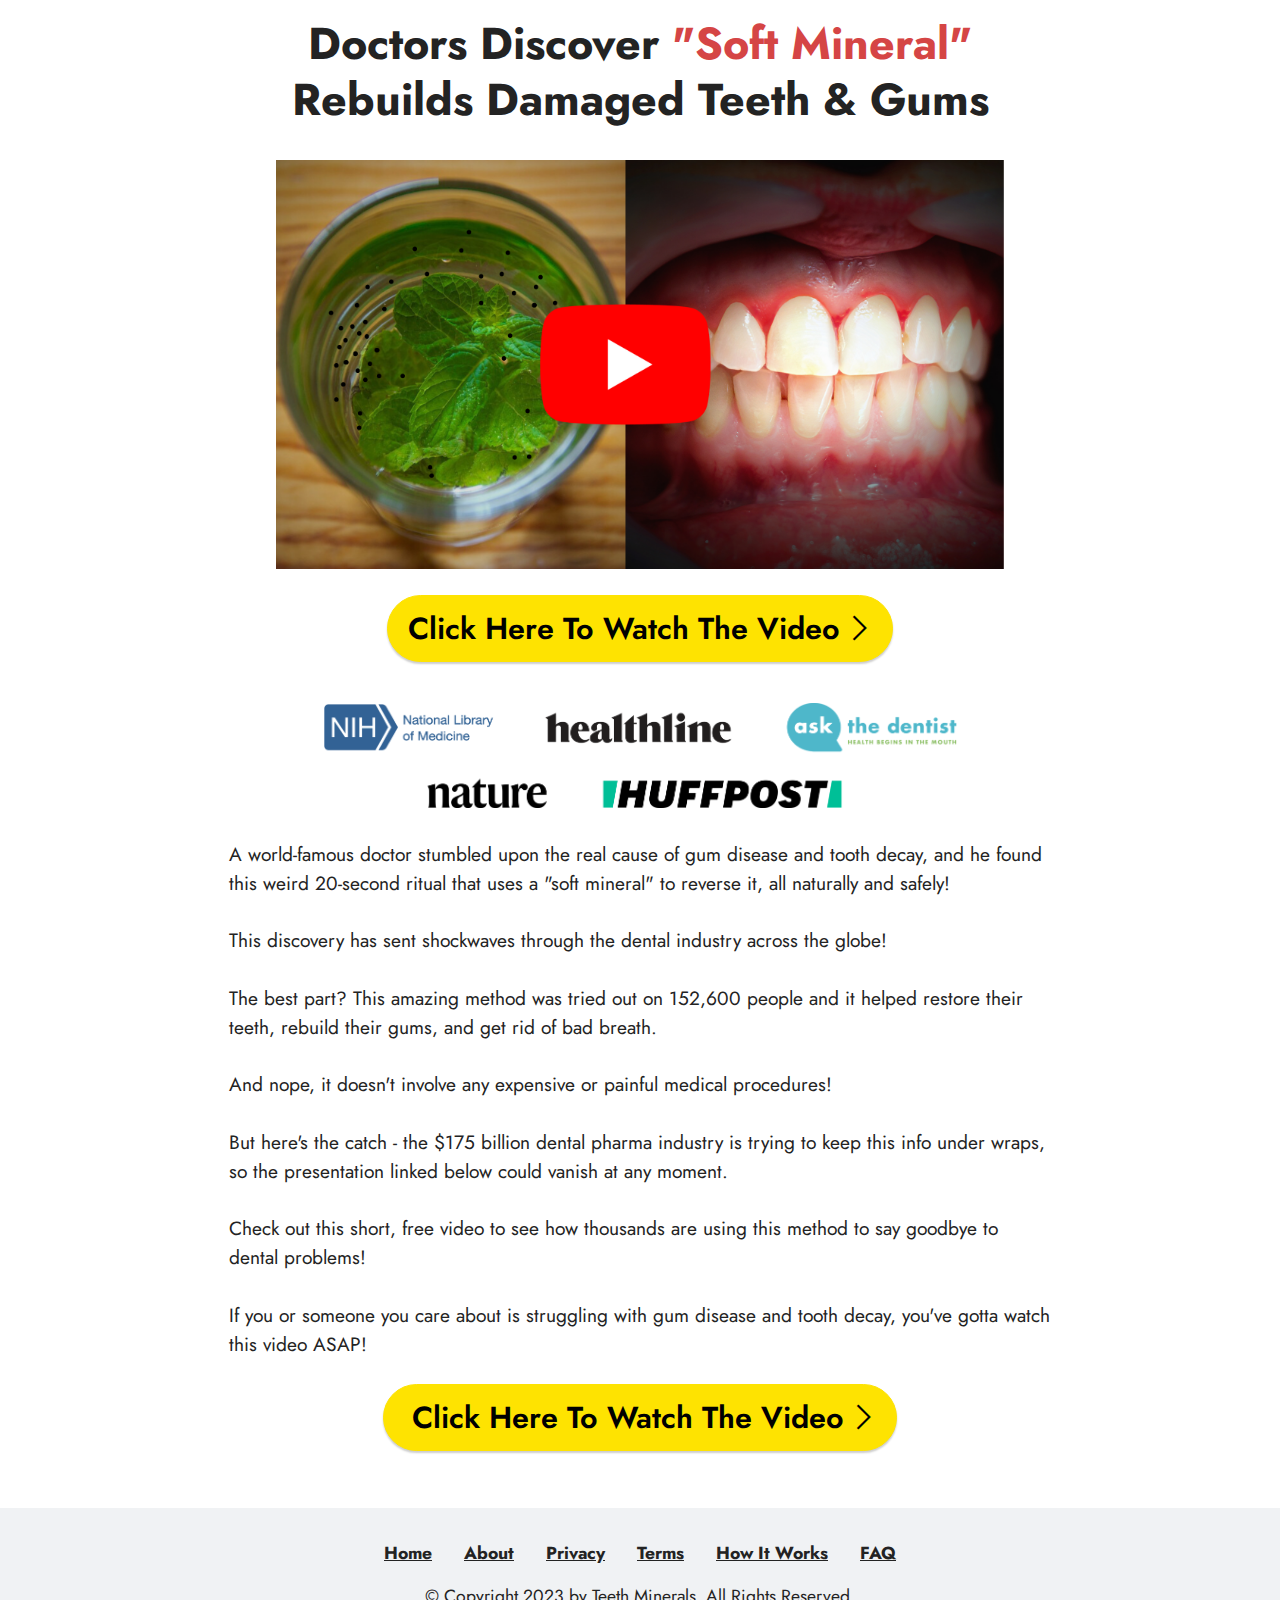
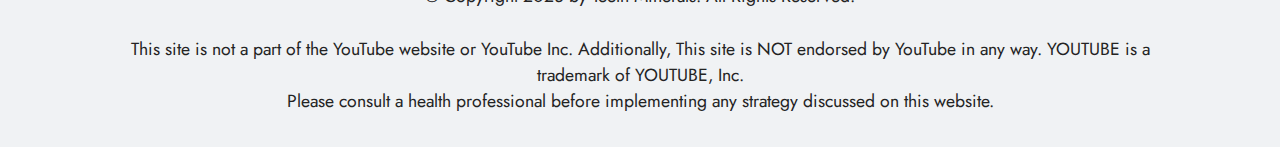
==== commit 93ce2602: "Update index.html" ====
--- a/index.html
+++ b/index.html
@@ -26,11 +26,11 @@
   
   
   
- <script>
+<script>
     window.clickmagick_cmc = {
         uid: '179279',
         hid: '3443798622',
-	log_action:'.cta’,
+	  log_action:'.cta',
         cmc_project: 'Teeth Minerals',
     }
 </script>
@@ -66,7 +66,7 @@
         <div class="row justify-content-center">
             <div class="col-12 col-lg-8">
                 <div class="image-wrapper">
-                    <a href="https://hop.clickbank.net/?affiliate=spathads&vendor=prodentim&cbpage=tsl&tid=[cmc_vid]&affop=1"><img src="assets/images/Untitled design (4) (1).png" alt="Prodentim"></a>
+                    <a href="https://hop.clickbank.net/?affiliate=spathads&vendor=prodentim&cbpage=tsl&affop=1&tid=[cmc_vid]"><img src="assets/images/Untitled design - 2023-04-29T162446.551.png" alt="Prodentim"></a>
                     
                 </div>
             </div>
@@ -84,7 +84,7 @@
             <div class="title col-md-12 col-lg-10">
                 
                 
-                <div class="mbr-section-btn align-center"><a class="btn btn-primary display-5" href="https://hop.clickbank.net/?affiliate=spathads&vendor=prodentim&cbpage=tsl&tid=[cmc_vid]&affop=1"><span class="mobi-mbri mobi-mbri-arrow-next mbr-iconfont mbr-iconfont-btn" style="font-size: 25px;"></span>Click Here To Watch The Video</a></div>
+                <div class="mbr-section-btn align-center"><a class="btn btn-primary display-5" href="https://hop.clickbank.net/?affiliate=spathads&vendor=prodentim&cbpage=tsl&affop=1&tid=[cmc_vid]"><span class="mobi-mbri mobi-mbri-arrow-next mbr-iconfont mbr-iconfont-btn" style="font-size: 25px;"></span>Click Here To Watch The Video</a></div>
             </div>
         </div>
     </div>
@@ -143,7 +143,7 @@
             <div class="title col-md-12 col-lg-10">
                 
                 
-                <div class="mbr-section-btn align-center"><a class="btn btn-primary display-5" href="https://hop.clickbank.net/?affiliate=spathads&vendor=prodentim&cbpage=tsl&tid=[cmc_vid]&affop=1"><span class="mobi-mbri mobi-mbri-arrow-next mbr-iconfont mbr-iconfont-btn" style="font-size: 25px;"></span>&nbsp;Click Here To Watch The Video</a></div>
+                <div class="mbr-section-btn align-center"><a class="btn btn-primary display-5" href="https://hop.clickbank.net/?affiliate=spathads&vendor=prodentim&cbpage=tsl&affop=1&tid=[cmc_vid]"><span class="mobi-mbri mobi-mbri-arrow-next mbr-iconfont mbr-iconfont-btn" style="font-size: 25px;"></span>&nbsp;Click Here To Watch The Video</a></div>
             </div>
         </div>
     </div>
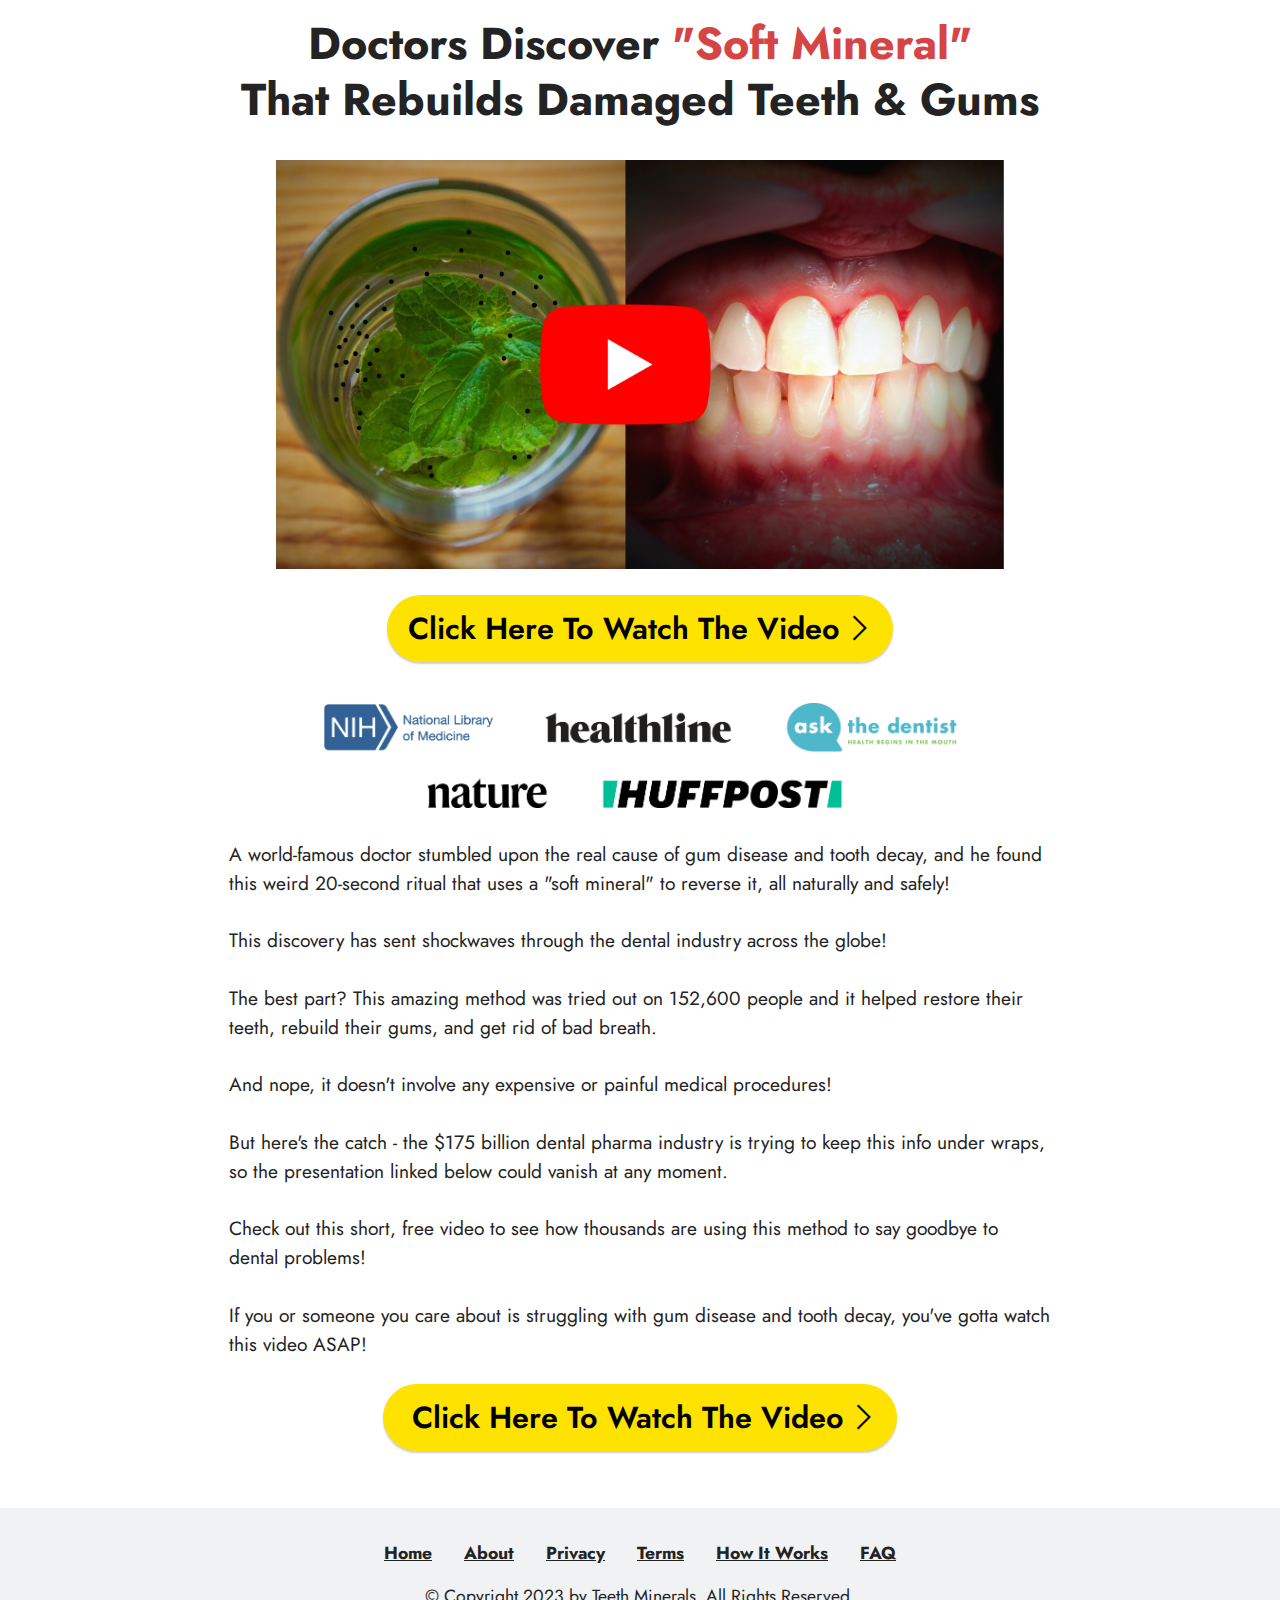
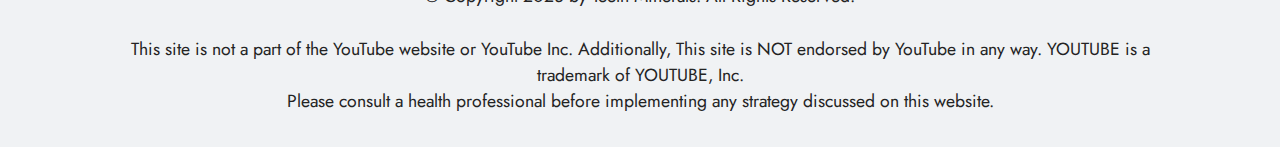
==== commit 309ebd99: "Update index.html" ====
--- a/index.html
+++ b/index.html
@@ -48,7 +48,7 @@
         <div class="row justify-content-center">
             <div class="title col-md-12 col-lg-10">
                 <h3 class="mbr-section-title mbr-fonts-style align-center mb-4 display-2"><strong>Doctors Discover&nbsp;<font color="#d54545">"Soft Mineral" </font>
-</strong><div><strong>Rebuilds Damaged Teeth &amp; Gums</strong></div></h3>
+</strong><div><strong>That Rebuilds Damaged Teeth &amp; Gums</strong></div></h3>
                 
                 
             </div>
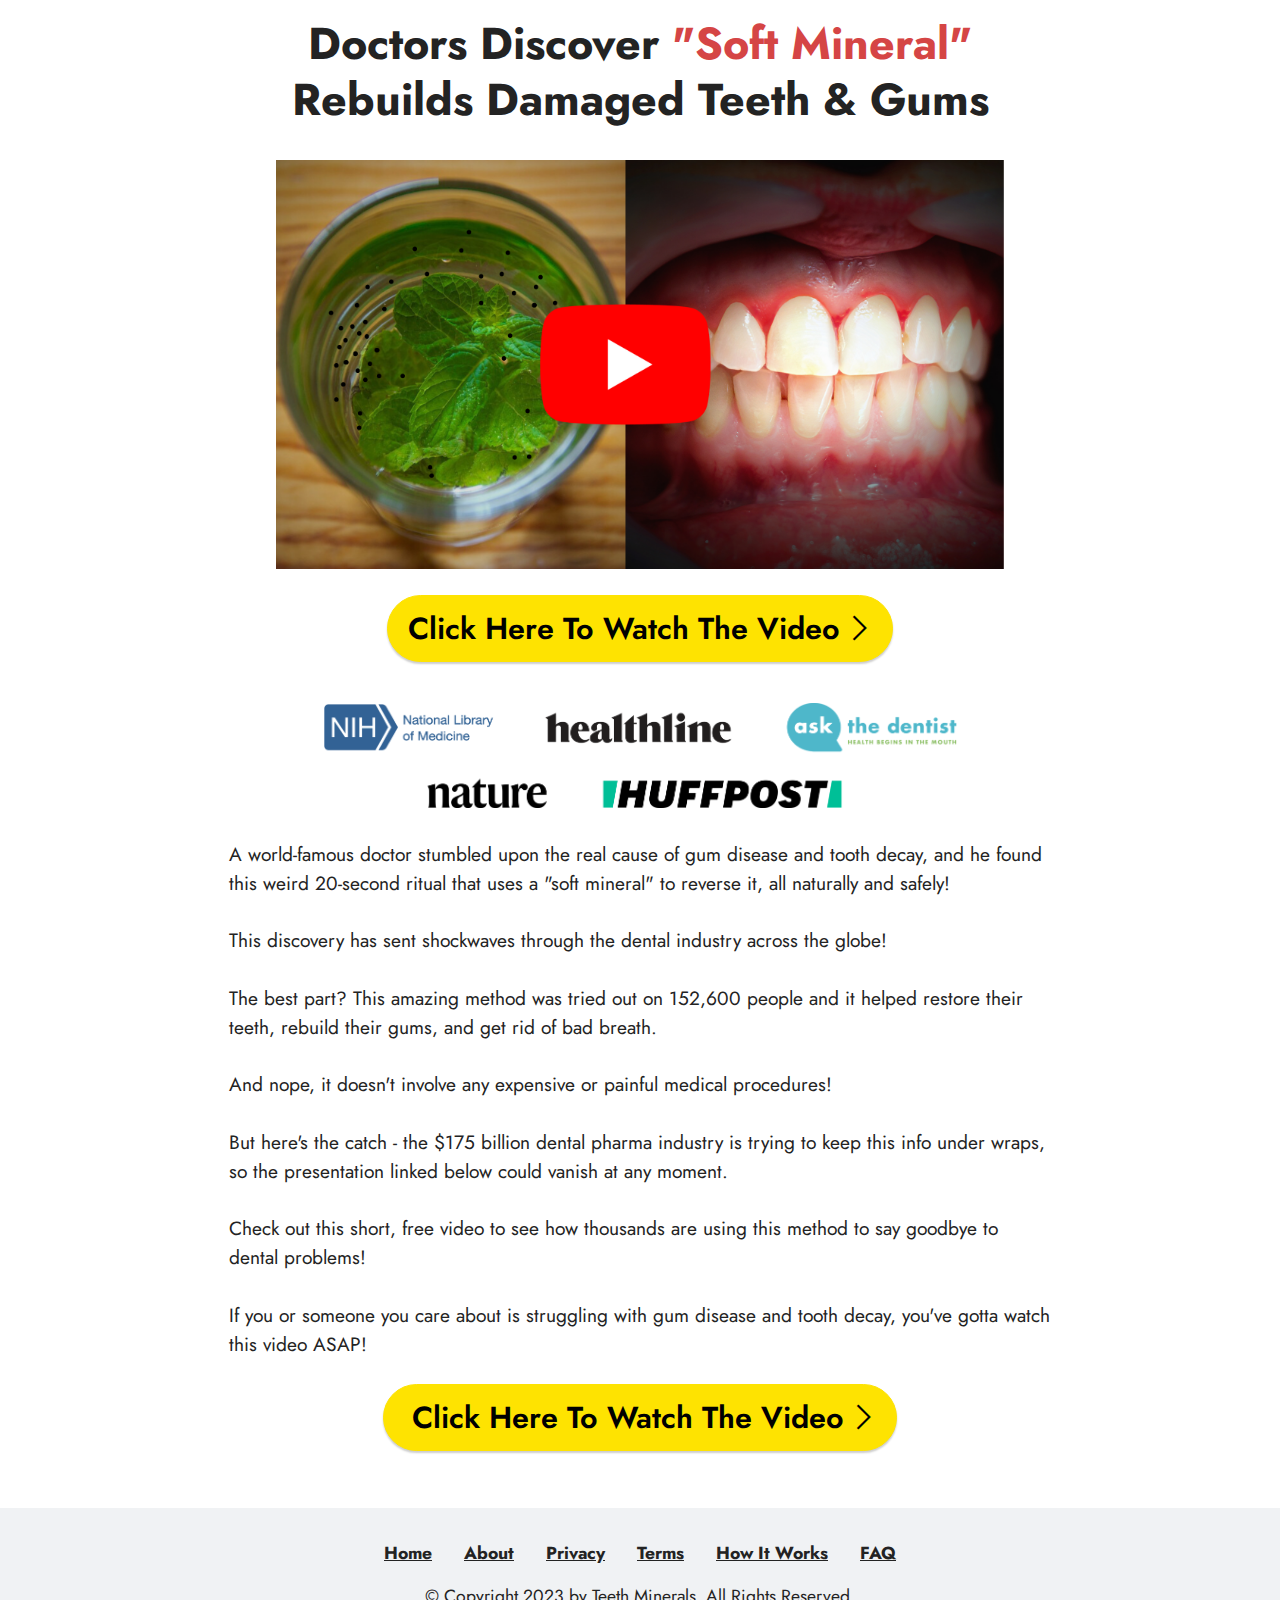
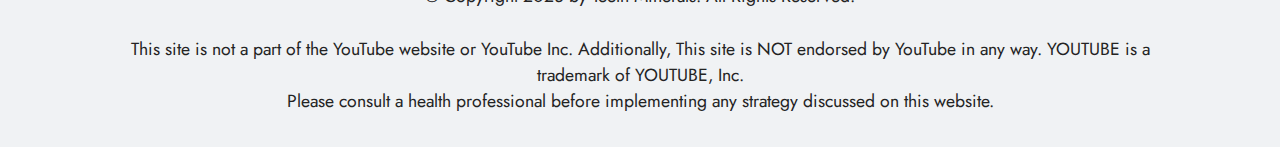
==== commit 3a36777e: "Update index.html" ====
--- a/index.html
+++ b/index.html
@@ -48,7 +48,7 @@
         <div class="row justify-content-center">
             <div class="title col-md-12 col-lg-10">
                 <h3 class="mbr-section-title mbr-fonts-style align-center mb-4 display-2"><strong>Doctors Discover&nbsp;<font color="#d54545">"Soft Mineral" </font>
-</strong><div><strong>That Rebuilds Damaged Teeth &amp; Gums</strong></div></h3>
+</strong><div><strong>Rebuilds Damaged Teeth &amp; Gums</strong></div></h3>
                 
                 
             </div>
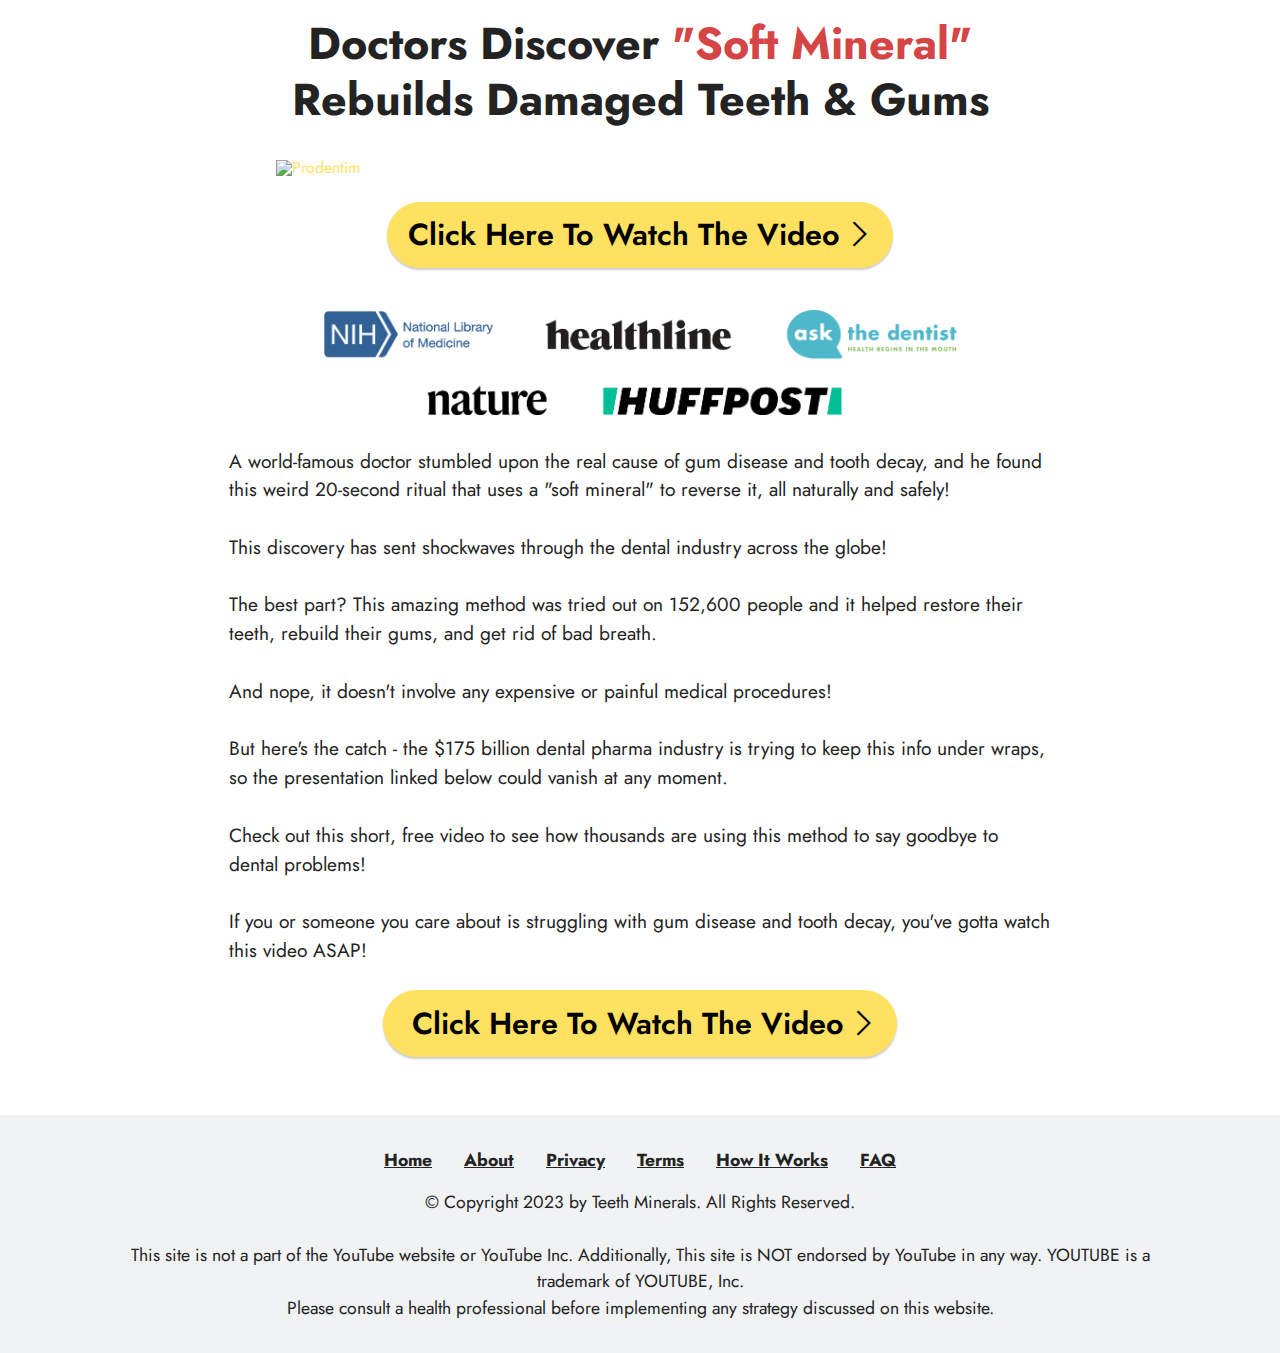
==== commit b80084e3: "Update index.html" ====
--- a/index.html
+++ b/index.html
@@ -66,7 +66,7 @@
         <div class="row justify-content-center">
             <div class="col-12 col-lg-8">
                 <div class="image-wrapper">
-                    <a href="https://hop.clickbank.net/?affiliate=spathads&vendor=prodentim&cbpage=tsl&affop=1&tid=[cmc_vid]"><img src="assets/images/Untitled design - 2023-04-29T162446.551.png" alt="Prodentim"></a>
+                    <a href="https://hop.clickbank.net/?affiliate=spathads&vendor=prodentim&cbpage=tsl&affop=1&tid=[cmc_vid]"><img src="assets/images/Untitled design (4) (1).png.png" alt="Prodentim"></a>
                     
                 </div>
             </div>
--- a/assets/mobirise/css/mbr-additional.css
+++ b/assets/mobirise/css/mbr-additional.css
@@ -96,7 +96,7 @@
   border-radius: 4px;
 }
 .bg-primary {
-  background-color: #fee301 !important;
+  background-color: #ffe161 !important;
 }
 .bg-success {
   background-color: #40b0bf !important;
@@ -112,8 +112,8 @@
 }
 .btn-primary,
 .btn-primary:active {
-  background-color: #fee301 !important;
-  border-color: #fee301 !important;
+  background-color: #ffe161 !important;
+  border-color: #ffe161 !important;
   color: #000000 !important;
   box-shadow: 0 2px 2px 0 rgba(0, 0, 0, 0.2);
 }
@@ -290,7 +290,7 @@
 .btn-primary-outline:active {
   background-color: transparent !important;
   border-color: transparent;
-  color: #fee301;
+  color: #ffe161;
 }
 .btn-primary-outline:hover,
 .btn-primary-outline:focus,
@@ -304,8 +304,8 @@
 .btn-primary-outline.disabled,
 .btn-primary-outline:disabled {
   color: #000000 !important;
-  background-color: #fee301 !important;
-  border-color: #fee301 !important;
+  background-color: #ffe161 !important;
+  border-color: #ffe161 !important;
 }
 .btn-secondary-outline,
 .btn-secondary-outline:active {
@@ -455,7 +455,7 @@
   border-color: #fafafa !important;
 }
 .text-primary {
-  color: #fee301 !important;
+  color: #ffe161 !important;
 }
 .text-secondary {
   color: #ff6666 !important;
@@ -532,7 +532,7 @@
   background-position: 0px 1.2em;
 }
 .nav-tabs .nav-link.active {
-  color: #fee301;
+  color: #ffe161;
 }
 .nav-tabs .nav-link:not(.active) {
   color: #232323;
@@ -556,8 +556,8 @@
   border-radius: 100px !important;
 }
 .mbr-gallery-filter li.active .btn {
-  background-color: #fee301;
-  border-color: #fee301;
+  background-color: #ffe161;
+  border-color: #ffe161;
   color: #191700;
 }
 .mbr-gallery-filter li.active .btn:focus {
@@ -568,7 +568,7 @@
 }
 a,
 a:hover {
-  color: #fee301;
+  color: #ffe161;
 }
 .mbr-plan-header.bg-primary .mbr-plan-subtitle,
 .mbr-plan-header.bg-primary .mbr-plan-price-desc {
@@ -606,7 +606,7 @@
 .form-control:hover,
 .form-control:focus {
   box-shadow: rgba(0, 0, 0, 0.07) 0px 1px 1px 0px, rgba(0, 0, 0, 0.07) 0px 1px 3px 0px, rgba(0, 0, 0, 0.03) 0px 0px 0px 1px;
-  border-color: #fee301 !important;
+  border-color: #ffe161 !important;
 }
 .form-control:-webkit-input-placeholder {
   font-family: 'Jost', sans-serif;
@@ -618,7 +618,7 @@
   font-size: 1.375rem;
 }
 blockquote {
-  border-color: #fee301;
+  border-color: #ffe161;
 }
 /* Forms */
 .mbr-form .input-group-btn a.btn {
@@ -636,14 +636,14 @@
 }
 .jq-selectbox li:hover,
 .jq-selectbox li.selected {
-  background-color: #fee301;
+  background-color: #ffe161;
   color: #000000;
 }
 .jq-number__spin {
   transition: 0.25s ease;
 }
 .jq-number__spin:hover {
-  border-color: #fee301;
+  border-color: #ffe161;
 }
 .jq-selectbox .jq-selectbox__trigger-arrow,
 .jq-number__spin.minus:after,
@@ -655,14 +655,14 @@
 .jq-selectbox:hover .jq-selectbox__trigger-arrow,
 .jq-number__spin.minus:hover:after,
 .jq-number__spin.plus:hover:after {
-  border-top-color: #fee301;
-  border-bottom-color: #fee301;
+  border-top-color: #ffe161;
+  border-bottom-color: #ffe161;
 }
 .xdsoft_datetimepicker .xdsoft_calendar td.xdsoft_default,
 .xdsoft_datetimepicker .xdsoft_calendar td.xdsoft_current,
 .xdsoft_datetimepicker .xdsoft_timepicker .xdsoft_time_box > div > div.xdsoft_current {
   color: #000000 !important;
-  background-color: #fee301 !important;
+  background-color: #ffe161 !important;
   box-shadow: none !important;
 }
 .xdsoft_datetimepicker .xdsoft_calendar td:hover,
--- a/assets/mobirise/css/mbr-additional.css
+++ b/assets/mobirise/css/mbr-additional.css
@@ -96,7 +96,7 @@
   border-radius: 4px;
 }
 .bg-primary {
-  background-color: #fee301 !important;
+  background-color: #ffe161 !important;
 }
 .bg-success {
   background-color: #40b0bf !important;
@@ -112,8 +112,8 @@
 }
 .btn-primary,
 .btn-primary:active {
-  background-color: #fee301 !important;
-  border-color: #fee301 !important;
+  background-color: #ffe161 !important;
+  border-color: #ffe161 !important;
   color: #000000 !important;
   box-shadow: 0 2px 2px 0 rgba(0, 0, 0, 0.2);
 }
@@ -290,7 +290,7 @@
 .btn-primary-outline:active {
   background-color: transparent !important;
   border-color: transparent;
-  color: #fee301;
+  color: #ffe161;
 }
 .btn-primary-outline:hover,
 .btn-primary-outline:focus,
@@ -304,8 +304,8 @@
 .btn-primary-outline.disabled,
 .btn-primary-outline:disabled {
   color: #000000 !important;
-  background-color: #fee301 !important;
-  border-color: #fee301 !important;
+  background-color: #ffe161 !important;
+  border-color: #ffe161 !important;
 }
 .btn-secondary-outline,
 .btn-secondary-outline:active {
@@ -455,7 +455,7 @@
   border-color: #fafafa !important;
 }
 .text-primary {
-  color: #fee301 !important;
+  color: #ffe161 !important;
 }
 .text-secondary {
   color: #ff6666 !important;
@@ -532,7 +532,7 @@
   background-position: 0px 1.2em;
 }
 .nav-tabs .nav-link.active {
-  color: #fee301;
+  color: #ffe161;
 }
 .nav-tabs .nav-link:not(.active) {
   color: #232323;
@@ -556,8 +556,8 @@
   border-radius: 100px !important;
 }
 .mbr-gallery-filter li.active .btn {
-  background-color: #fee301;
-  border-color: #fee301;
+  background-color: #ffe161;
+  border-color: #ffe161;
   color: #191700;
 }
 .mbr-gallery-filter li.active .btn:focus {
@@ -568,7 +568,7 @@
 }
 a,
 a:hover {
-  color: #fee301;
+  color: #ffe161;
 }
 .mbr-plan-header.bg-primary .mbr-plan-subtitle,
 .mbr-plan-header.bg-primary .mbr-plan-price-desc {
@@ -606,7 +606,7 @@
 .form-control:hover,
 .form-control:focus {
   box-shadow: rgba(0, 0, 0, 0.07) 0px 1px 1px 0px, rgba(0, 0, 0, 0.07) 0px 1px 3px 0px, rgba(0, 0, 0, 0.03) 0px 0px 0px 1px;
-  border-color: #fee301 !important;
+  border-color: #ffe161 !important;
 }
 .form-control:-webkit-input-placeholder {
   font-family: 'Jost', sans-serif;
@@ -618,7 +618,7 @@
   font-size: 1.375rem;
 }
 blockquote {
-  border-color: #fee301;
+  border-color: #ffe161;
 }
 /* Forms */
 .mbr-form .input-group-btn a.btn {
@@ -636,14 +636,14 @@
 }
 .jq-selectbox li:hover,
 .jq-selectbox li.selected {
-  background-color: #fee301;
+  background-color: #ffe161;
   color: #000000;
 }
 .jq-number__spin {
   transition: 0.25s ease;
 }
 .jq-number__spin:hover {
-  border-color: #fee301;
+  border-color: #ffe161;
 }
 .jq-selectbox .jq-selectbox__trigger-arrow,
 .jq-number__spin.minus:after,
@@ -655,14 +655,14 @@
 .jq-selectbox:hover .jq-selectbox__trigger-arrow,
 .jq-number__spin.minus:hover:after,
 .jq-number__spin.plus:hover:after {
-  border-top-color: #fee301;
-  border-bottom-color: #fee301;
+  border-top-color: #ffe161;
+  border-bottom-color: #ffe161;
 }
 .xdsoft_datetimepicker .xdsoft_calendar td.xdsoft_default,
 .xdsoft_datetimepicker .xdsoft_calendar td.xdsoft_current,
 .xdsoft_datetimepicker .xdsoft_timepicker .xdsoft_time_box > div > div.xdsoft_current {
   color: #000000 !important;
-  background-color: #fee301 !important;
+  background-color: #ffe161 !important;
   box-shadow: none !important;
 }
 .xdsoft_datetimepicker .xdsoft_calendar td:hover,
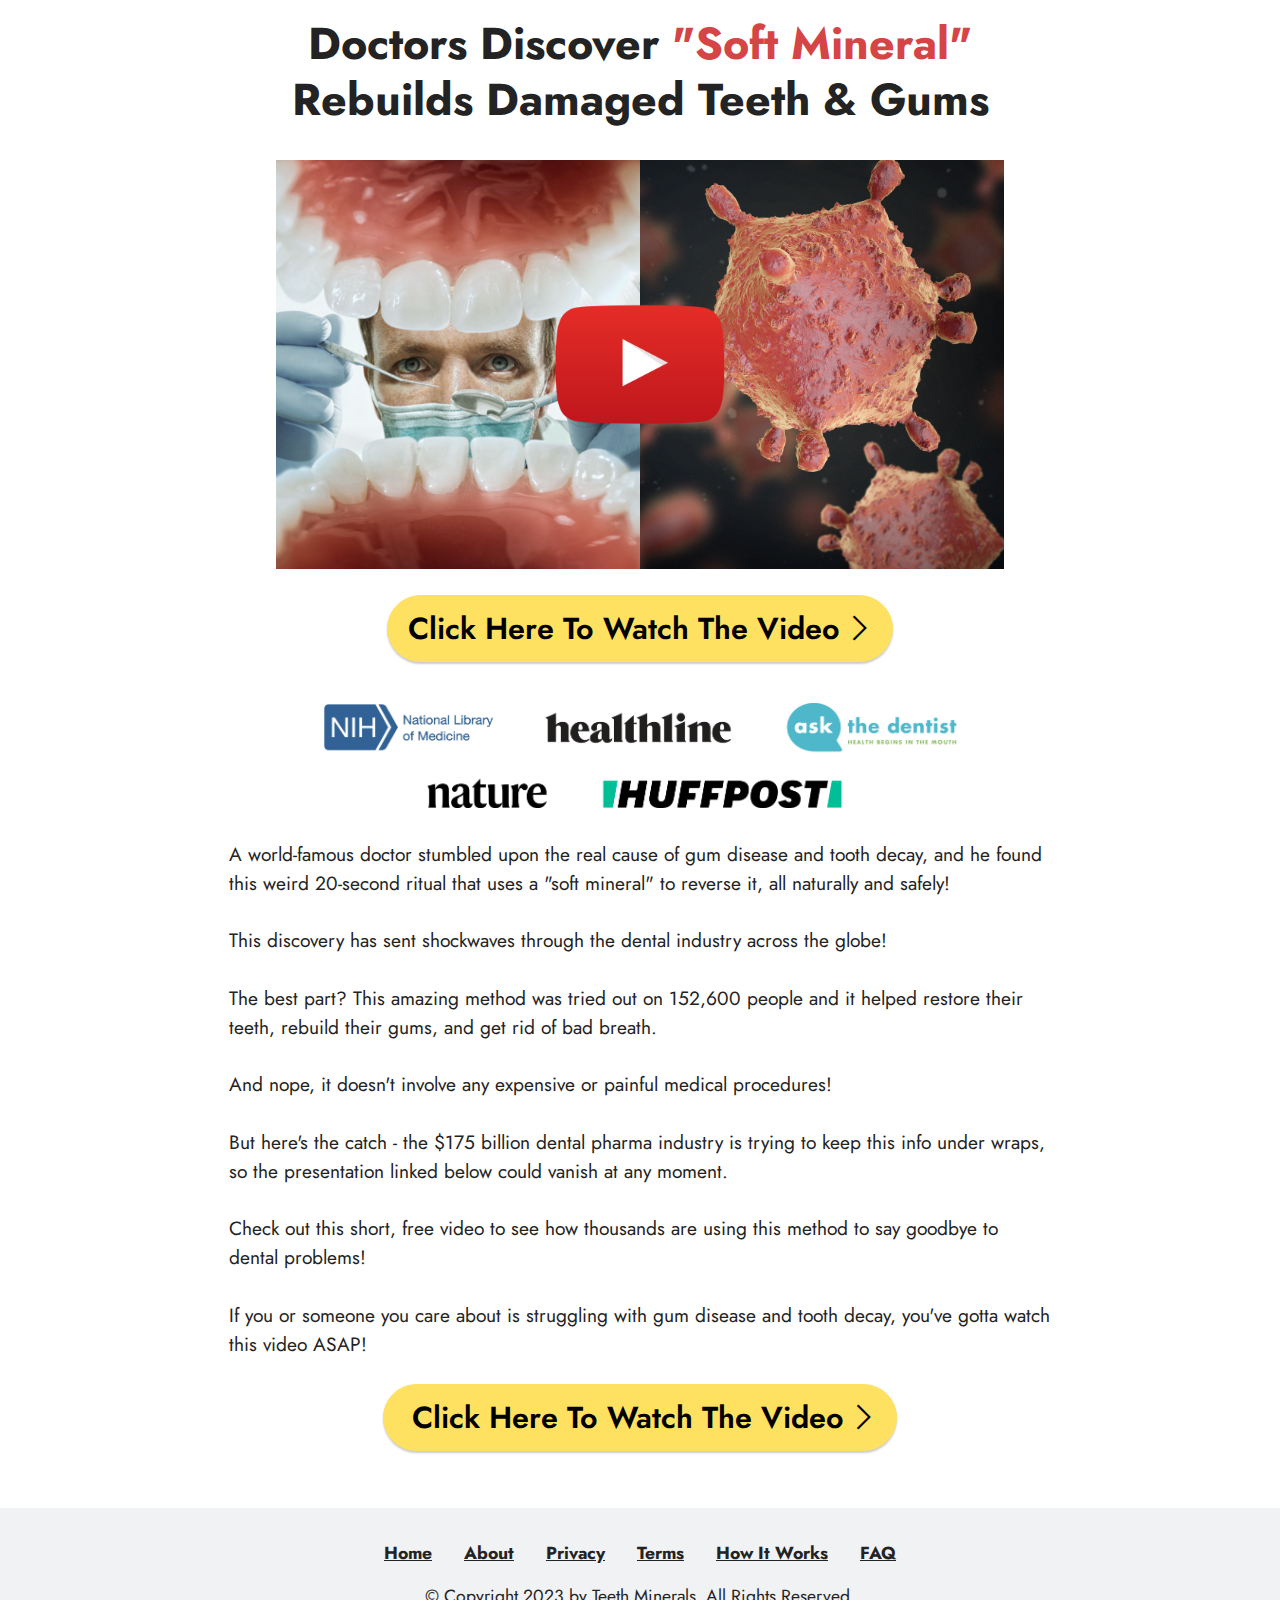
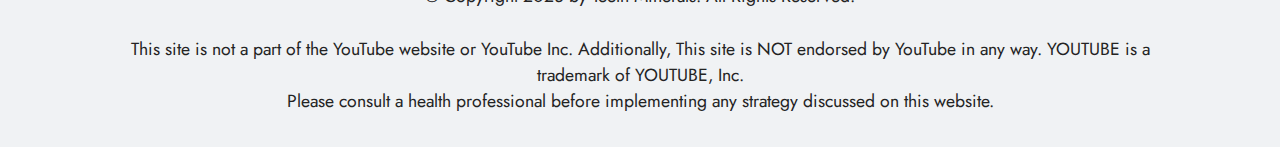
==== commit 02fa33a6: "Update index.html" ====
--- a/index.html
+++ b/index.html
@@ -66,7 +66,7 @@
         <div class="row justify-content-center">
             <div class="col-12 col-lg-8">
                 <div class="image-wrapper">
-                    <a href="https://hop.clickbank.net/?affiliate=spathads&vendor=prodentim&cbpage=tsl&affop=1&tid=[cmc_vid]"><img src="assets/images/Untitled design (4) (1).png.png" alt="Prodentim"></a>
+                    <a href="https://hop.clickbank.net/?affiliate=spathads&vendor=prodentim&cbpage=tsl&affop=1&tid=[cmc_vid]"><img src="assets/images/Untitled design (4) (1).png" alt="Prodentim"></a>
                     
                 </div>
             </div>
